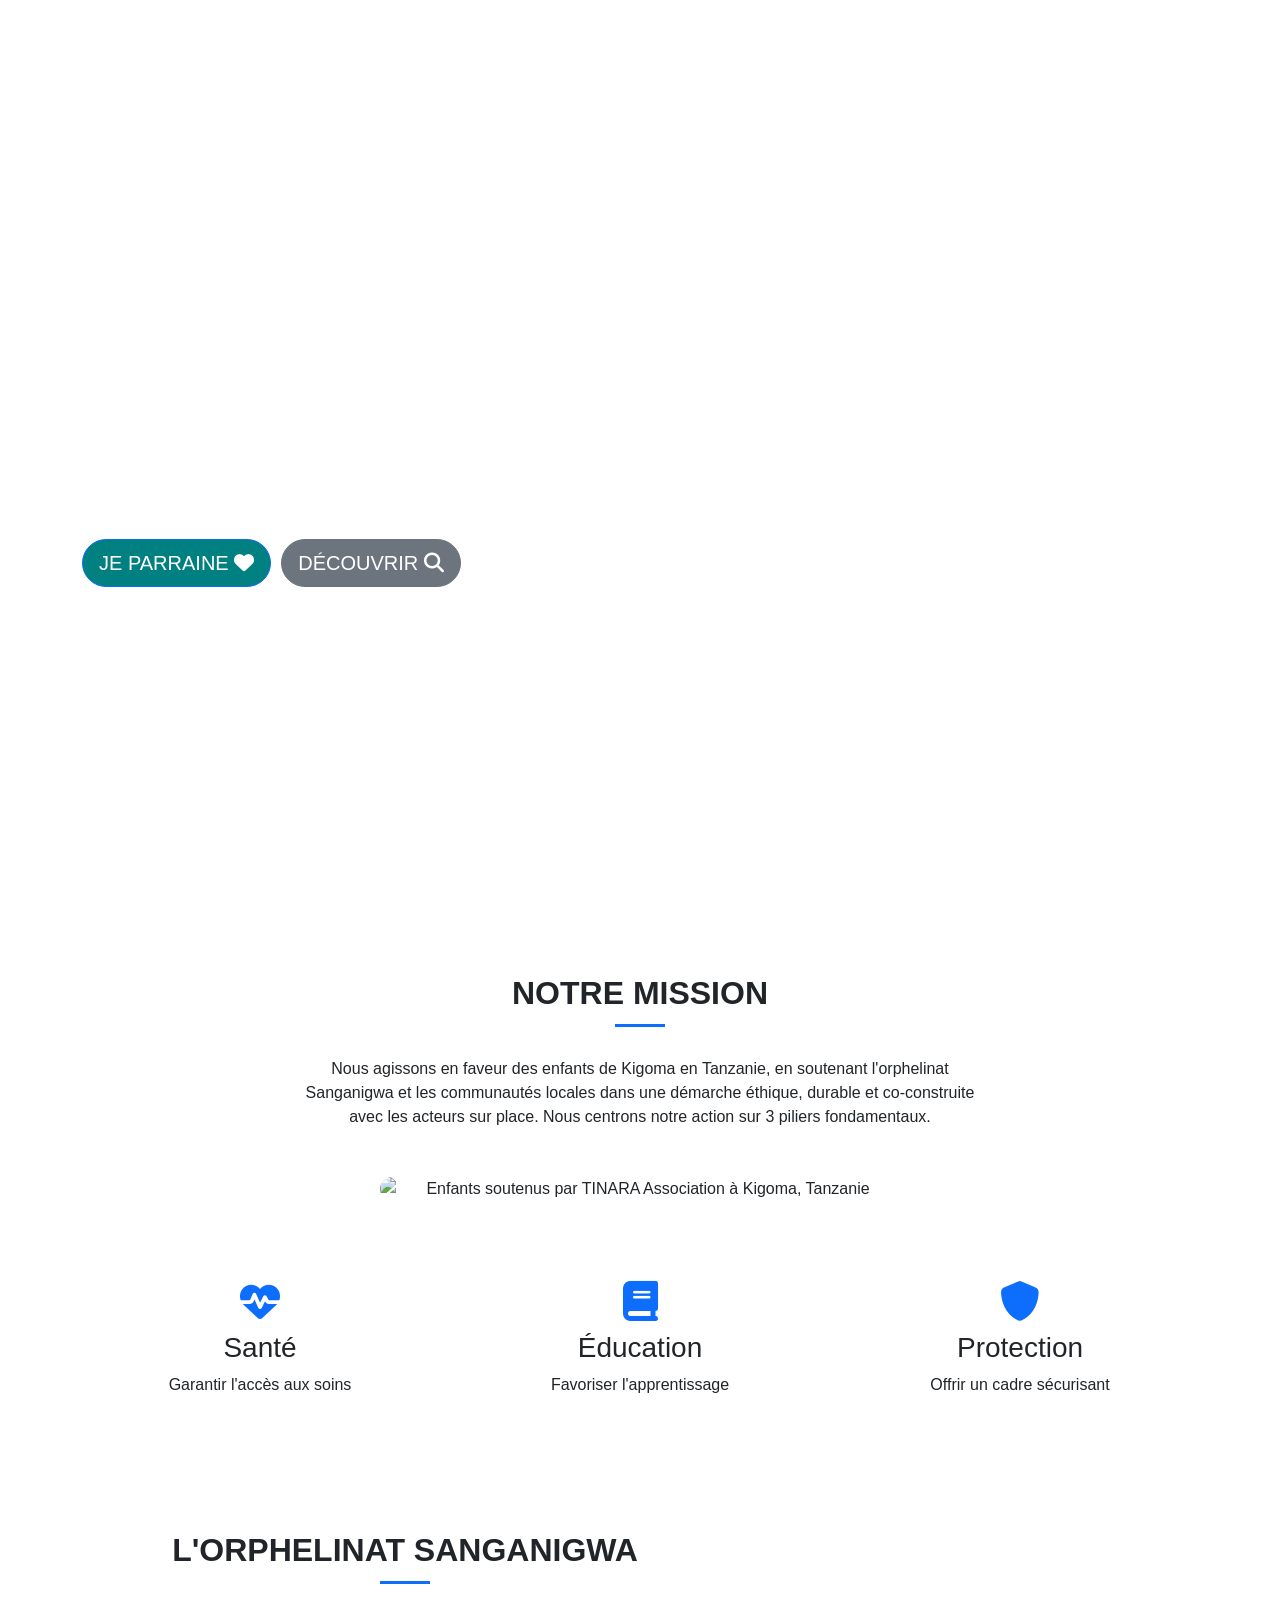
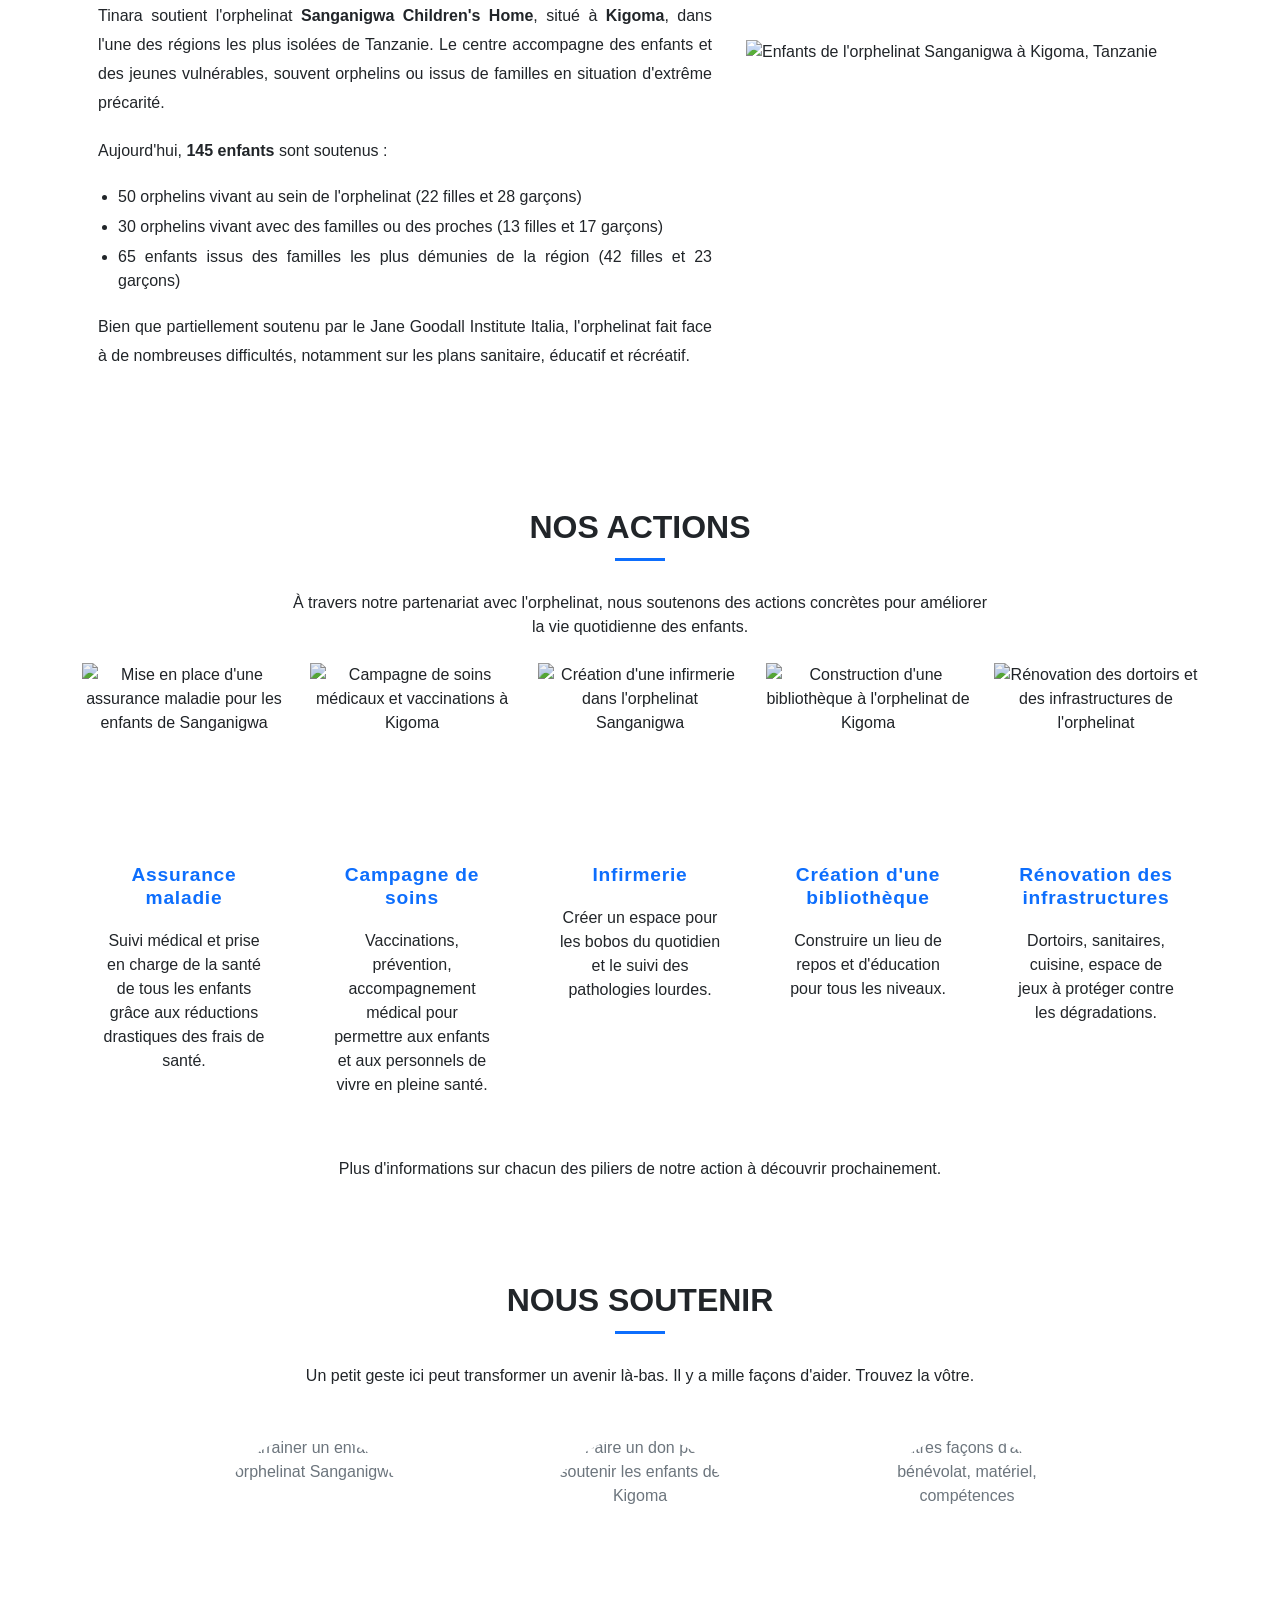
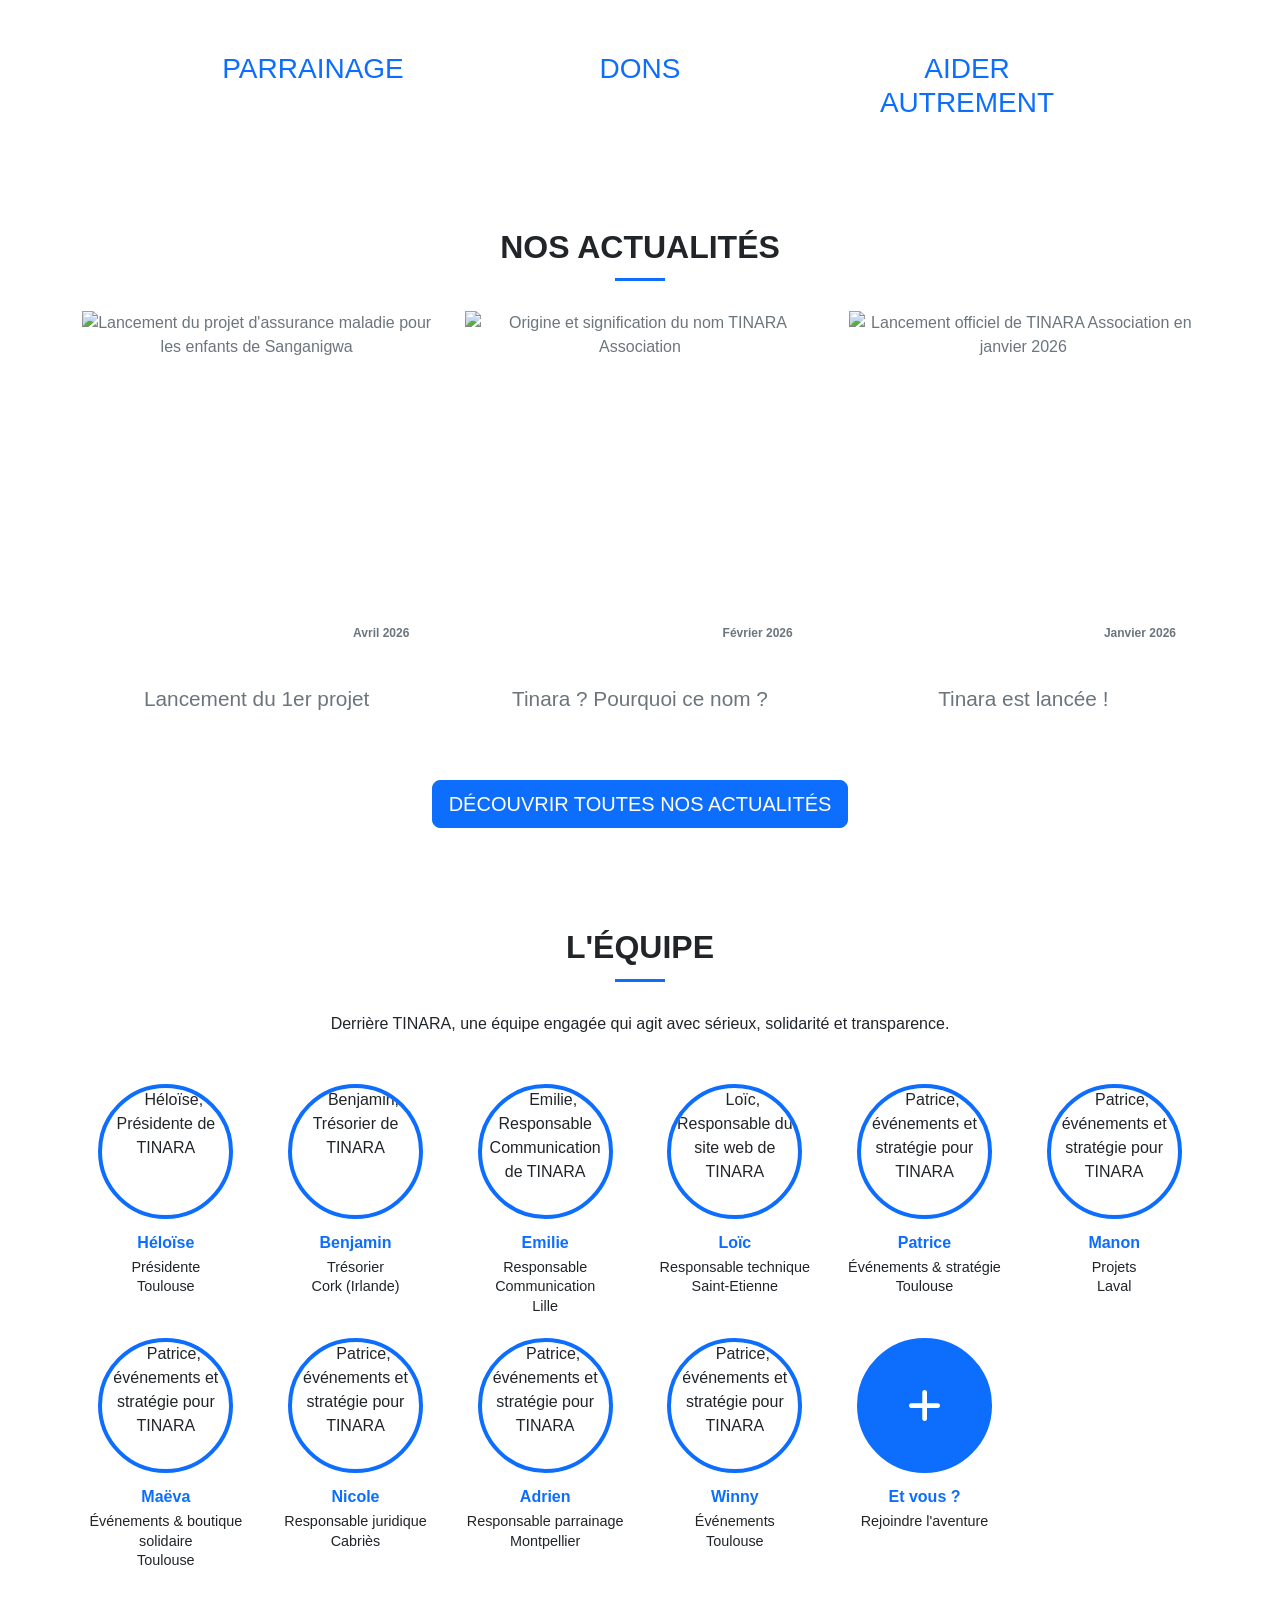
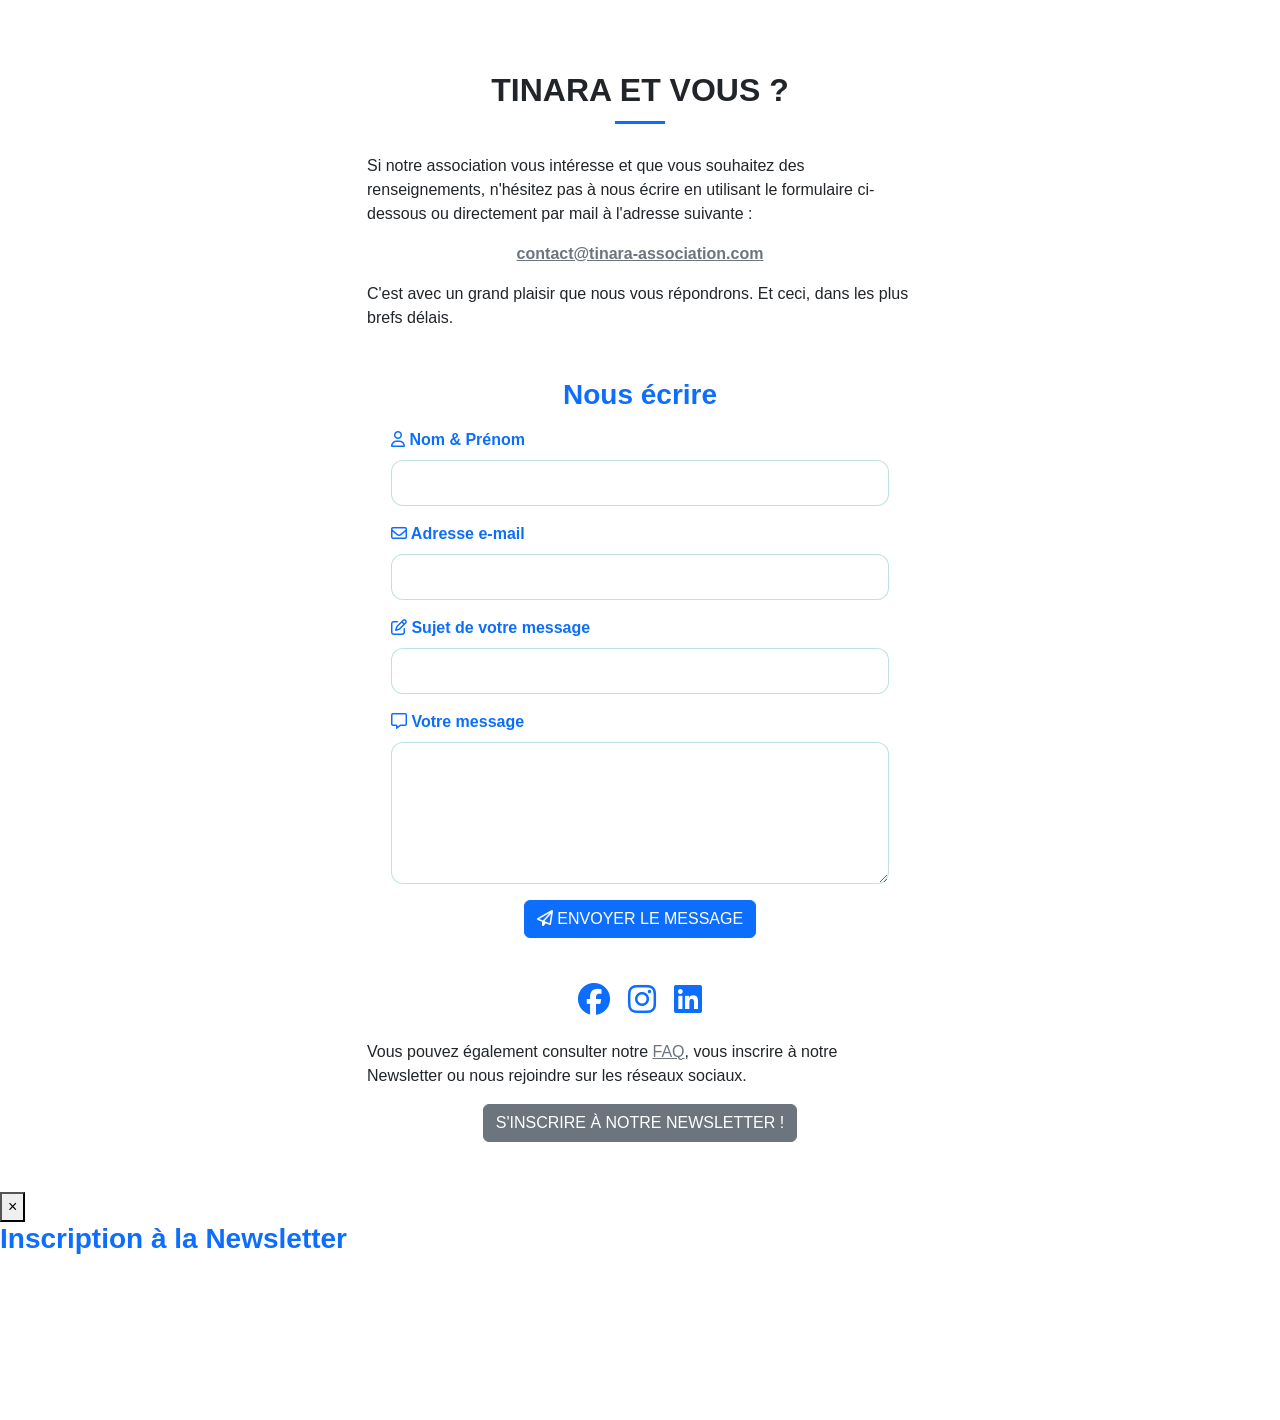
==== index.html @ 8ad84acf "ajout team" ====
<!DOCTYPE html>
<html lang="fr">

<head>
    <meta charset="UTF-8">
    <meta name="viewport" content="width=device-width, initial-scale=1">
    <title>TINARA Association – Soutien aux enfants de l'orphelinat Sanganigwa en Tanzanie</title>
    <meta name="description"
        content="TINARA Association soutient l'orphelinat Sanganigwa à Kigoma, Tanzanie : parrainage d'enfants, dons et actions solidaires pour l'éducation, la santé et la protection. Rejoignez-nous.">
    <meta name="keywords"
        content="TINARA, association, Tanzanie, orphelinat Sanganigwa, Kigoma, parrainage enfant, dons solidaires, bénévolat, aide humanitaire, éducation, santé, protection">
    <meta name="author" content="TINARA Association">
    <meta name="robots" content="index, follow">
    <meta name="theme-color" content="#008678">

    <link rel="canonical" href="https://www.tinara-association.com/">
    <meta property="og:locale" content="fr_FR">
    <meta property="og:type" content="website">
    <meta property="og:site_name" content="TINARA Association">
    <meta property="og:title" content="TINARA Association – Soutien aux enfants de l'orphelinat Sanganigwa en Tanzanie">
    <meta property="og:description"
        content="Parrainez un enfant ou faites un don pour soutenir l'orphelinat Sanganigwa à Kigoma, Tanzanie. TINARA agit pour l'éducation, la santé et la protection des enfants vulnérables.">
    <meta property="og:image" content="https://www.tinara-association.com/assets/images/background/petitefille4.png">
    <meta property="og:image:alt" content="Enfant soutenu par TINARA Association à Kigoma, Tanzanie">
    <meta name="twitter:card" content="summary_large_image">
    <meta name="twitter:title" content="TINARA Association – Soutien aux enfants de Tanzanie">
    <meta name="twitter:description"
        content="Parrainez un enfant ou faites un don pour soutenir l'orphelinat Sanganigwa à Kigoma, Tanzanie. TINARA agit pour l'éducation, la santé et la protection.">
    <meta name="twitter:image" content="https://www.tinara-association.com/assets/images/background/petitefille4.png">

    <link href="https://cdn.jsdelivr.net/npm/bootstrap@5.3.3/dist/css/bootstrap.min.css" rel="stylesheet">
    <link rel="stylesheet" href="https://cdnjs.cloudflare.com/ajax/libs/font-awesome/6.5.1/css/all.min.css">

    <link rel="stylesheet" href="/assets/css/variables.css">
    <link rel="stylesheet" href="/assets/css/animations.css">
    <link rel="stylesheet" href="/assets/css/style.css">
    <link rel="stylesheet" href="/assets/css/bubbles.css">
    <link rel="stylesheet" href="/assets/css/responsive.css">
    <link rel="stylesheet" href="/assets/css/newsletter-modal.css">
    <link rel="stylesheet" href="/assets/css/intro-animation.css">
    <link href="https://fonts.googleapis.com/css2?family=DM+Sans:wght@300;400;500;600;650&display=swap"
        rel="stylesheet">
    <link rel="icon" type="image/png" href="/assets/images/tinara.ico">

    <style>
        /*
         * Harmonisation minime : 
         * Un outline de focus pour l'accessibilité clavier.
         */

        a:focus-visible,
        button:focus-visible {
            outline: 3px solid var(--color-primary, #008678);
            outline-offset: 3px;
            border-radius: 3px;
        }
    </style>
</head>

<body id="homepage">

    <!-- NAVBAR -->
    <div id="header-placeholder"></div>

    <main>

        <!-- HERO -->
        <section class="hero d-flex align-items-center">
            <div class="container">

                <h1>
                    Association TINARA<br>
                    <span id="dynamic-text">Un engagement durable</span>
                </h1>

                <p style="word-wrap: normal;">
                    Nous soutenons un orphelinat en Tanzanie<br>
                    dans une démarche responsable et transparente
                </p>

                <div class="mt-4 hero-cta">
                    <a href="/parrainage/" class="btn btn-primary btn-lg text-uppercase btn-parraine rounded-pill"
                        aria-label="Parrainer un enfant de l'orphelinat Sanganigwa">
                        Je parraine <i class="fa fa-heart" aria-hidden="true"></i>
                    </a>
                    <a href="#mission" class="btn btn-secondary btn-lg text-uppercase btn-decouvrir rounded-pill"
                        aria-label="Découvrir la mission de TINARA">
                        Découvrir <i class="fa fa-search" aria-hidden="true"></i>
                    </a>
                </div>
            </div>
        </section><br>


        <!-- MISSION -->
        <section id="mission" class="section">
            <div class="container text-center">

                <h2 class="section-title">NOTRE MISSION</h2>

                <p class="section-intro">
                    Nous agissons en faveur des enfants de Kigoma en Tanzanie, en soutenant l'orphelinat Sanganigwa et
                    les communautés locales dans une démarche éthique, durable et co-construite avec les acteurs sur
                    place.
                    Nous centrons notre action sur 3 piliers fondamentaux.
                </p>

                <div class="img-mission mt-5">
                    <img src="/assets/images/actions/parrainage.png"
                        alt="Enfants soutenus par TINARA Association à Kigoma, Tanzanie">
                </div>

                <div class="row goals">
                    <div class="col-4 col-md-4">
                        <i class="fa-solid fa-heart-pulse icon" aria-hidden="true"></i>
                        <h3>Santé</h3>
                        <p>Garantir l'accès aux soins</p>
                    </div>
                    <div class="col-4 col-md-4 goal">
                        <i class="fa-solid fa-book icon" aria-hidden="true"></i>
                        <h3>Éducation</h3>
                        <p>Favoriser l'apprentissage</p>
                    </div>
                    <div class="col-4 col-md-4 goal">
                        <i class="fa-solid fa-shield icon" aria-hidden="true"></i>
                        <h3>Protection</h3>
                        <p>Offrir un cadre sécurisant</p>
                    </div>
                </div>

            </div>
        </section>


        <!-- ORPHELINAT -->
        <section id="orphelinat" class="section">
            <div class="container">
                <div class="row g-4 align-items-center orphanage-layout">
                    <div class="col-12 col-lg-7">
                        <div class="orphanage-content text-center">
                            <h2 class="section-title">L'ORPHELINAT SANGANIGWA</h2>

                            <div class="orphelinat-text">
                                <p>
                                    Tinara soutient l'orphelinat <strong>Sanganigwa Children's Home</strong>, situé à
                                    <strong>Kigoma</strong>, dans l'une des régions les plus isolées de Tanzanie.
                                    Le centre accompagne des enfants et des jeunes vulnérables, souvent orphelins ou
                                    issus de familles en situation d'extrême précarité.
                                </p>
                                <p>
                                    Aujourd'hui, <strong>145 enfants</strong> sont soutenus :
                                </p>
                                <ul class="custom-list">
                                    <li>50 orphelins vivant au sein de l'orphelinat (22 filles et 28 garçons)</li>
                                    <li>30 orphelins vivant avec des familles ou des proches (13 filles et 17 garçons)
                                    </li>
                                    <li>65 enfants issus des familles les plus démunies de la région (42 filles et 23
                                        garçons)</li>
                                </ul>
                                <p>
                                    Bien que partiellement soutenu par le Jane Goodall Institute Italia, l'orphelinat
                                    fait face à de nombreuses difficultés, notamment sur les plans sanitaire, éducatif
                                    et récréatif.
                                </p>
                            </div>
                        </div>
                    </div>

                    <div class="col-12 col-lg-5">
                        <div class="orphanage-media orphanage-media-photo">
                            <img src="/assets/images/aider/enfants.JPG"
                                alt="Enfants de l'orphelinat Sanganigwa à Kigoma, Tanzanie" loading="lazy">
                        </div>
                    </div>
                </div>
            </div>
        </section>


        <!-- ACTIONS -->
        <section id="actions" class="section bg-light-custom">
            <div class="container text-center">

                <h2 class="section-title">NOS ACTIONS</h2>

                <p class="section-intro">
                    À travers notre partenariat avec l'orphelinat, nous soutenons des actions concrètes pour améliorer
                    la vie quotidienne des enfants.
                </p>

                <div class="stats-section">

                    <div class="actions-grid mt-4">

                        <div class="action-card">
                            <img src="/assets/images/assurancemaladie.png"
                                alt="Mise en place d'une assurance maladie pour les enfants de Sanganigwa"
                                loading="lazy">
                            <div class="action-card-content">
                                <h3>Assurance maladie</h3>
                                <p>Suivi médical et prise en charge de la santé de tous les enfants grâce aux réductions
                                    drastiques des frais de santé.</p>
                            </div>
                        </div>

                        <div class="action-card">
                            <img src="/assets/images/campagnesoins.png"
                                alt="Campagne de soins médicaux et vaccinations à Kigoma" loading="lazy">
                            <div class="action-card-content">
                                <h3>Campagne de soins</h3>
                                <p>Vaccinations, prévention, accompagnement médical pour permettre aux enfants et aux
                                    personnels de vivre en pleine santé.</p>
                            </div>
                        </div>

                        <div class="action-card">
                            <img src="/assets/images/infirmerie.png"
                                alt="Création d'une infirmerie dans l'orphelinat Sanganigwa" loading="lazy">
                            <div class="action-card-content">
                                <h3>Infirmerie</h3>
                                <p>Créer un espace pour les bobos du quotidien et le suivi des pathologies lourdes.</p>
                            </div>
                        </div>

                        <div class="action-card">
                            <img src="/assets/images/bibliotheque.png"
                                alt="Construction d'une bibliothèque à l'orphelinat de Kigoma" loading="lazy">
                            <div class="action-card-content">
                                <h3>Création d'une bibliothèque</h3>
                                <p>Construire un lieu de repos et d'éducation pour tous les niveaux.</p>
                            </div>
                        </div>

                        <div class="action-card">
                            <img src="/assets/images/infrastructure.png"
                                alt="Rénovation des dortoirs et des infrastructures de l'orphelinat" loading="lazy">
                            <div class="action-card-content">
                                <h3>Rénovation des infrastructures</h3>
                                <p>Dortoirs, sanitaires, cuisine, espace de jeux à protéger contre les dégradations.</p>
                            </div>
                        </div>

                    </div>

                    <p class="section-intro text-center mt-4">
                        Plus d'informations sur chacun des piliers de notre action à découvrir prochainement.
                    </p>

                </div>

            </div>
        </section>

        <!-- NOUS SOUTENIR -->
        <section id="soutenir" class="section">
            <div class="container text-center">

                <h2 class="section-title">NOUS SOUTENIR</h2>

                <p class="section-intro">
                    Un petit geste ici peut transformer un avenir là-bas. Il y a mille façons d'aider. Trouvez
                    la vôtre.
                </p>

                <div class="container pt-5">
                    <div class="row justify-content-center gap-5">
                        <div class="col-md-3">
                            <a href="/parrainage/" class="text-decoration-none"
                                aria-label="En savoir plus sur le parrainage d'enfants">
                                <img src="/assets/images/actions/parrainage.png"
                                    alt="Parrainer un enfant de l'orphelinat Sanganigwa"
                                    class="mx-auto d-block programme-image image-swing" />
                                <h3 class="programme-title mt-3">Parrainage</h3>
                            </a>
                        </div>
                        <div class="col-md-3">
                            <a href="/dons/" class="text-decoration-none"
                                aria-label="Faire un don à TINARA Association">
                                <img src="/assets/images/actions/mission.png"
                                    alt="Faire un don pour soutenir les enfants de Kigoma"
                                    class="mx-auto d-block programme-image image-swing" />
                                <h3 class="programme-title mt-3">Dons</h3>
                            </a>
                        </div>
                        <div class="col-md-3">
                            <a href="/aider/" class="text-decoration-none"
                                aria-label="Découvrir les autres façons d'aider TINARA">
                                <img src="/assets/images/actions/tanzanie.png"
                                    alt="Autres façons d'aider : bénévolat, matériel, compétences"
                                    class="mx-auto d-block programme-image image-swing" />
                                <h3 class="programme-title mt-3">Aider autrement</h3>
                            </a>
                        </div>
                    </div>
                </div>

            </div>
        </section>

        <!-- ACTUALITÉS -->
        <section id="actu" class="section bg-light-custom">
            <div class="container text-center">
                <h2 class="section-title">NOS ACTUALITÉS</h2>

                <div class="actu-grid">
                    <a href="/articles/assurancemaladie/" class="text-decoration-none actu-card"
                        aria-label="Lire l'article : Lancement du 1er projet – Avril 2026">
                        <div class="actu-card-media">
                            <img src="/assets/images/blog/enfantsmalades.jpg"
                                alt="Lancement du projet d'assurance maladie pour les enfants de Sanganigwa"
                                class="actu-card-img actu-card-img--center" />
                            <span class="card-info">Avril 2026</span>
                        </div>
                        <div class="actu-card-body">
                            <h3 class="card-title">Lancement du 1er projet</h3>
                        </div>
                    </a>
                    <a href="/articles/why/" class="text-decoration-none actu-card"
                        aria-label="Lire l'article : Tinara ? Pourquoi ce nom ? – Février 2026">
                        <div class="actu-card-media">
                            <img src="/assets/images/blog/actu2.png"
                                alt="Origine et signification du nom TINARA Association"
                                class="actu-card-img actu-card-img--center" />
                            <span class="card-info">Février 2026</span>
                        </div>
                        <div class="actu-card-body">
                            <h3 class="card-title">Tinara ? Pourquoi ce nom ?</h3>
                        </div>
                    </a>
                    <a href="/articles/launch/" class="text-decoration-none actu-card"
                        aria-label="Lire l'article : Tinara est lancée ! – Janvier 2026">
                        <div class="actu-card-media">
                            <img src="/assets/images/blog/actu1.png"
                                alt="Lancement officiel de TINARA Association en janvier 2026"
                                class="actu-card-img actu-card-img--center" />
                            <span class="card-info">Janvier 2026</span>
                        </div>
                        <div class="actu-card-body">
                            <h3 class="card-title">Tinara est lancée !</h3>
                        </div>
                    </a>
                </div>

                <div class="mt-5">
                    <a href="/actualites/" class="btn btn-primary btn-lg text-uppercase">
                        Découvrir toutes nos actualités
                    </a>
                </div>
            </div>
        </section>

        <!-- ÉQUIPE -->


        <section id="equipe" class="section team-section">
            <div class="container text-center">

                <h2 class="section-title">L'ÉQUIPE</h2>

                <p class="section-intro">
                    Derrière TINARA, une équipe engagée qui agit avec sérieux, solidarité et transparence.
                </p>

                <div class="team-grid mt-5">

                    <div class="team-member">
                        <img src="/assets/images/equipe/Heloise.jpeg"
                            alt="Héloïse, Présidente de TINARA"
                            class="team-photo"
                            loading="lazy">

                        <h3>Héloïse</h3>
                        <p>Présidente<br>Toulouse</p>
                    </div>


                    <div class="team-member">
                        <img src="/assets/images/equipe/Benjamin.jpeg"
                            alt="Benjamin, Trésorier de TINARA"
                            class="team-photo"
                            loading="lazy">

                        <h3>Benjamin</h3>
                        <p>Trésorier<br>Cork (Irlande)</p>
                    </div>


                    <div class="team-member">
                        <img src="/assets/images/equipe/Emilie.jpeg"
                            alt="Emilie, Responsable Communication de TINARA"
                            class="team-photo"
                            loading="lazy">

                        <h3>Emilie</h3>
                        <p>Responsable Communication<br>Lille</p>
                    </div>


                    <a href="https://www.kamenidigital.com/"
                        target="_blank"
                        rel="noopener noreferrer"
                        class="team-member team-member-link text-decoration-none"
                        aria-label="Visiter le site KAMENI DIGITAL, responsable du site web TINARA">

                        <img src="/assets/images/equipe/Loic.png"
                            alt="Loïc, Responsable du site web de TINARA"
                            class="team-photo"
                            loading="lazy">

                        <h3>Loïc</h3>
                        <p>Responsable technique<br>Saint-Etienne</p>
                    </a>


                    <div class="team-member">
                        <img src="/assets/images/equipe/Patrice.jpg"
                            alt="Patrice, événements et stratégie pour TINARA"
                            class="team-photo"
                            loading="lazy">

                        <h3>Patrice</h3>
                        <p>Événements & stratégie<br>Toulouse</p>
                    </div>


                    <!-- MANON -->
                    <div class="team-member">

                        <img src="/assets/images/equipe/Patrice.jpg"
                            alt="Patrice, événements et stratégie pour TINARA"
                            class="team-photo"
                            loading="lazy">

                        <h3>Manon</h3>
                        <p>Projets<br>Laval</p>

                    </div>


                    <!-- MAËVA -->
                    <div class="team-member">

                        <img src="/assets/images/equipe/Patrice.jpg"
                            alt="Patrice, événements et stratégie pour TINARA"
                            class="team-photo"
                            loading="lazy">

                        <h3>Maëva</h3>
                        <p>Événements & boutique solidaire<br>Toulouse</p>

                    </div>


                    <!-- NICOLE -->
                    <div class="team-member">

                        <img src="/assets/images/equipe/Patrice.jpg"
                            alt="Patrice, événements et stratégie pour TINARA"
                            class="team-photo"
                            loading="lazy">

                        <h3>Nicole</h3>
                        <p>Responsable juridique<br>Cabriès</p>

                    </div>


                    <!-- ADRIEN -->
                    <div class="team-member">

                        <img src="/assets/images/equipe/Patrice.jpg"
                            alt="Patrice, événements et stratégie pour TINARA"
                            class="team-photo"
                            loading="lazy">

                        <h3>Adrien</h3>
                        <p>Responsable parrainage<br>Montpellier</p>

                    </div>


                    <!-- WINNY -->
                    <div class="team-member">

                        <img src="/assets/images/equipe/Patrice.jpg"
                            alt="Patrice, événements et stratégie pour TINARA"
                            class="team-photo"
                            loading="lazy">

                        <h3>Winny</h3>
                        <p>Événements<br>Toulouse</p>

                    </div>


                    <!-- REJOINDRE L'ÉQUIPE -->
                    <a href="/aider/"
                        class="team-member team-member-link text-decoration-none"
                        aria-label="Rejoindre l'équipe TINARA via la page Aider autrement">

                        <div class="team-photo team-photo-placeholder">
                            <i class="fa-solid fa-plus" aria-hidden="true"></i>
                        </div>

                        <h3>Et vous ?</h3>
                        <p>Rejoindre l'aventure</p>

                    </a>

                </div>

            </div>
        </section>

        <!-- CONTACT -->
        <section id="contact" class="section">
            <div class="container">
                <div class="row">
                    <div class="col-md-6 col-12 col-sm-12 col-xs-12 offset-md-3 offset-0 offset-sm-0 offset-xs-0">

                        <h2 class="section-title" style="text-align: center; width: 100%;">TINARA ET VOUS ?</h2>

                        <p>Si notre association vous intéresse et que vous souhaitez des renseignements,
                            n'hésitez pas à nous écrire en utilisant le formulaire ci-dessous ou directement par mail à l'adresse
                            suivante :</p>
                        <p class="text-center"><strong>
                                <a href="mailto:contact@tinara-association.com">contact@tinara-association.com</a>
                            </strong></p>
                        <p>C'est avec un grand plaisir que nous vous répondrons. Et ceci, dans les plus brefs délais.
                        </p>
                        <div class="contact-direct-form-card mt-4">
                            <h3 class="tinara-modal-title text-center mb-3">Nous écrire</h3>
                            <form id="contactDirectForm"
                                action="https://formsubmit.co/ajax/contact@tinara-association.com" method="POST"
                                class="contact-direct-form" novalidate>

                                <input type="hidden" name="_subject" value="Nouveau message depuis le site TINARA">
                                <input type="hidden" name="_captcha" value="false">
                                <input type="hidden" name="_template" value="table">

                                <div class="mb-3">
                                    <label for="contact-name" class="form-label">
                                        <i class="fa-regular fa-user"></i>
                                        Nom & Prénom
                                    </label>
                                    <input type="text" id="contact-name" name="Nom et prénom" class="form-control"
                                        required>
                                    <div class="invalid-feedback">
                                        Veuillez renseigner votre nom et prénom.
                                    </div>
                                </div>

                                <div class="mb-3">
                                    <label for="contact-email" class="form-label">
                                        <i class="fa-regular fa-envelope"></i>
                                        Adresse e-mail
                                    </label>
                                    <input type="email" id="contact-email" name="Email" class="form-control" required>
                                    <div class="invalid-feedback">
                                        Veuillez renseigner une adresse e-mail valide.
                                    </div>
                                </div>

                                <div class="mb-3">
                                    <label for="contact-subject" class="form-label">
                                        <i class="fa-regular fa-pen-to-square"></i>
                                        Sujet de votre message
                                    </label>
                                    <input type="text" id="contact-subject" name="Sujet" class="form-control" required>
                                    <div class="invalid-feedback">
                                        Veuillez indiquer l'objet de votre message.
                                    </div>
                                </div>

                                <div class="mb-3">
                                    <label for="contact-message" class="form-label">
                                        <i class="fa-regular fa-message"></i>
                                        Votre message
                                    </label>
                                    <textarea id="contact-message" name="Message" class="form-control" rows="5"
                                        required></textarea>
                                    <div class="invalid-feedback">
                                        Veuillez écrire votre message.
                                    </div>
                                </div>

                                <div class="text-center">
                                    <button type="submit" class="btn btn-primary text-uppercase" id="contactSubmitBtn">
                                        <i class="fa-regular fa-paper-plane"></i>
                                        Envoyer le message
                                    </button>
                                </div>
                                <p id="contactFormStatus" class="contact-form-status" aria-live="polite"></p>
                            </form>
                        </div>
                        
                        <div class="social">
                            <a href="https://www.facebook.com/profile.php?id=61582254411974"
                                class="text-primary fs-2 me-2" aria-label="Suivre TINARA sur Facebook" target="_blank"
                                rel="noopener noreferrer">
                                <i class="fa-brands fa-facebook" aria-hidden="true"></i>
                            </a>
                            <a href="https://www.instagram.com/tinara.asso/" class="text-primary fs-2 me-2"
                                aria-label="Suivre TINARA sur Instagram" target="_blank" rel="noopener noreferrer">
                                <i class="fa-brands fa-instagram" aria-hidden="true"></i>
                            </a>
                            <a href="https://www.linkedin.com/company/tinara-association" class="text-primary fs-2"
                                aria-label="Suivre TINARA sur LinkedIn" target="_blank" rel="noopener noreferrer">
                                <i class="fa-brands fa-linkedin" aria-hidden="true"></i>
                            </a>
                        </div>

                        <p>Vous pouvez également consulter notre <a href="/faq/">FAQ</a>, vous inscrire à
                            notre Newsletter ou nous rejoindre sur les réseaux sociaux.</p>
                        <div align="center">
                            <button type="button" id="open-newsletter-modal" class="btn btn-secondary text-uppercase">
                                S'inscrire à notre Newsletter !
                            </button>
                        </div>
                    </div>
                </div>
            </div>
        </section>
    </main>

    <!-- MODAL : Inscription newsletter (une seule occurrence, doublon supprimé) -->
    <div id="newsletter-modal" class="newsletter-modal" aria-hidden="true">
        <div class="newsletter-modal__overlay" data-close-newsletter></div>
        <div class="newsletter-modal__dialog" role="dialog" aria-modal="true" aria-labelledby="newsletter-modal-title">
            <button type="button" class="newsletter-modal__close" data-close-newsletter
                aria-label="Fermer la fenêtre">&times;</button>
            <h3 id="newsletter-modal-title" class="newsletter-modal__title tinara-modal-title">
                Inscription à la Newsletter
            </h3>
            <div class="newsletter-modal__content">
                <iframe
                    src="https://23297f2b.sibforms.com/serve/[base64]"
                    title="Formulaire d'inscription à la newsletter TINARA Association" loading="lazy" frameborder="0"
                    scrolling="auto" allowfullscreen>
                </iframe>
            </div>
        </div>
    </div>

    <!-- FOOTER -->
    <div id="footer-placeholder"></div>

    <a href="#homepage" class="back-to-top" aria-label="Revenir en haut de la page">
        <i class="fa-solid fa-arrow-up" aria-hidden="true"></i>
    </a>

    <script src="https://cdn.jsdelivr.net/npm/bootstrap@5.3.3/dist/js/bootstrap.bundle.min.js"></script>
    <script src="/assets/js/script.js"></script>
    <script src="/assets/js/premium.js"></script>

</body>

</html>
---- assets/css/style.css ----
.text-primary { color: var(--bs-primary)!important }
.text-secondary { color: var(--bs-secondary)!important }
.bg-primary { background-color: var(--bs-primary)!important; }
.bg-secondary { background-color: var(--bs-secondary)!important; }

body {
    font-family: 'Nunito', sans-serif;
    background: var(--app-bg-light);
    color: var(--bs-body-color);
}

a {
    color: var(--bs-secondary);
}

/* navbar */

/*.navbar-custom {
    background: transparent;
    transition: background 0.3s ease, box-shadow 0.3s ease;
    padding: 15px 40px;
    position: absolute;
    top: 0;
    left: 0;
    width: 100%;
}*/

.navbar-nav {
    /*display: flex;*/
   /* flex-direction: column !important;*/
    gap: 12px;
}

.navbar-nav .navbar-nav-inner {
    display: flex;
    justify-content: center;
}

.navbar-nav .navbar-nav-inner.btn {
    gap: 8px;
}

/* Couleur par défaut des menus (Visible sur fond blanc) */
.nav-link {
    color: #333 !important; 
    font-family: 'Inter', sans-serif;
    font-weight: 600;
    font-size: 0.85rem;
    letter-spacing: 0.5px;
    padding: 0.5rem 1rem !important;
    position: relative;
    transition: all 0.3s ease;
    border-radius: 4px;
}

.nav-link:hover, 
.navbar-scrolled .nav-link:hover {
    color: var(--bs-secondary);
}

.navbar-scrolled, .navbar-mobile {
    position: sticky;
    background: var(--bs-body-bg);
    box-shadow: var(--shadow-nav);
}

.navbar-scrolled .nav-link {
    color: var(--bs-body-color);
}

/* hero*/
#homepage .hero {
    height: 100vh;
    background:
        var(--gradient-hero-home),
        url("../images/background/petitefille4.png") center 5%  / cover no-repeat;
    background-attachment: scroll, fixed;
    color: var(--bs-body-bg);
    position: relative;
    z-index: 1;
}

#homepage .hero + .section {
    position: relative;
    z-index: 2;
    margin-top: -60px;
    border-radius: var(--radius-section-top);
    background: var(--app-bg-light);
}

.hero h1 {
    font-size: 3.2rem;
    font-weight: 600;
}

.hero p {
    font-size: 24px;
}

.hero-cta {
    display: flex;
    flex-wrap: wrap;
    gap: 10px;
}

.mentions-hero .hero-cta {
    display: none;
}

.index-hero-cta .btn-help {
    display: none;
}


/* hero pages internes */
.mentions-hero {
    background:
        var(--gradient-hero-inner),
        url("../images/background/header.jpg") center / cover no-repeat;
    padding: 160px 0 16px;
    text-align: center;
    height: 400px;
    display: flex;
}

.mentions-hero .section-title {
    font-size: 2.4rem;
    font-weight: 700;
    color: var(--color-white);
    margin-bottom: 16px;
}

.mentions-hero .section-title::after {
    background: var(--bs-secondary);
}

.mentions-hero .section-intro {
    font-size: 1.05rem;
    color: var(--color-white-92);
    max-width: 600px;
    margin: 0 auto;
}



/* sections */

.section {
    padding: 50px 0;
}

.section-title {
    font-weight: 700;

    position: relative;
    display: inline-block;
    margin-bottom: 30px;
}

.section-title::after {
    content: "";
    display: block;
    width: 50px;
    height: 3px;
    background: var(--bs-primary);
    margin: 12px auto 0;
}

.section-intro {
    max-width: 700px;
    margin: auto;
}

.img-mission {
    width: 100%;
    height: auto;
    overflow: visible;
}

.img-mission img {
    width: 55%;
    max-width: 520px;
    height: auto;
    object-fit: cover;
    display: block;
    margin: 0 auto;
    border-radius: var(--img-border-radius);
}

.goals {
    margin-top: 5rem;
}

.goal {
    position: relative;
}

.goal::before {
    content: "";
    position: absolute;
    left: 0;
    top: 18%;
    bottom: 18%;
    width: 1px;
    background: var(--color-overlay-soft);
}

/* cards */

.actions-grid {
  display: grid;
  grid-template-columns: repeat(5, minmax(0, 1fr));
  gap: 24px;
}

/* Écran moyen : 3 colonnes */
@media (max-width: 1200px) {
  .actions-grid {
    grid-template-columns: repeat(3, 1fr);
  }
}

/* Tablette ET mobile : 1 colonne (5 lignes) */
@media (max-width: 768px) {
  .actions-grid {
    grid-template-columns: 1fr;
  }
}


.action-card {
    padding: 30px;
    border-radius: var(--radius-lg);
    transition: .3s;
    padding: 0; /* 🔥 important */
    overflow: hidden; /* pour arrondis propres */
    background: var(--color-card-bg);
    border: 1px solid var(--color-card-border);
    text-align: center;

}

.action-card:hover {
    transform: translateY(-5px);
}

.action-photo {
  width: 100%;
  height: 180px;
  object-fit: cover;
  display: block;
  border-radius: 12px;
  margin-bottom: 15px;
}


.action-card-content {
    padding: 20px;
}

.action-card img {
    width: 100%;
    height: 180px;
    object-fit: cover;
    display: block;
    filter: brightness(0.95);
    transition: transform 0.4s ease;
}

.action-card:hover img {
    transform: scale(1.05);
}

#actions .action-card h3 {
    margin-bottom: 20px;
    color: var(--bs-primary);
    font-size: 1.2rem;
    font-weight: 800;
    letter-spacing: 0.04em;
}


/* icons */

.icon {
    font-size: 40px;
    color: var(--bs-primary);
    margin-bottom: 10px;
}

/* background section */

.bg-light-custom {
    background: var(--app-bg-light);
}

/* cartes communes pages internes */

.aider-intro-card,
.aider-link-card,
.aider-card,
.faq-intro-card,
.faq-category-card,
.dons-card,
.dons-option,
.parrainage-card,
.parrainage-step {
    background: var(--app-bg-light);
    border-radius: var(--img-border-radius);
    box-shadow: var(--shadow-card);
}

.aider-card,
.faq-category-card,
.dons-card,
.parrainage-card {
    padding: 28px;
}

.aider-intro-card,
.faq-intro-card {
    padding: 22px 24px;
    margin-bottom: 32px;
}

.dons-option {
    padding: 22px;
}

.parrainage-step {
    padding: 20px;
}

/* compteur */

.stat-item {
    padding: 20px;
}

.stat-number {
    font-size: 48px;
    font-weight: 700;
    color: var(--bs-primary);
}

.stat-label {
    margin-top: 10px;
    font-size: 16px;
    color: var(--bs-body-color);
}

/* programme */
.programme-image {
    width: 200px;
    height: 200px;
    object-fit: cover;
    border-radius: 50%;
}

.image-swing {
    transform-origin: top center;
    transition: transform 0.3s ease;
}

.image-swing:hover {
    animation: swing 0.6s ease-in-out 2;
}

.programme-title {
    text-transform: uppercase;
    color: var(--bs-primary);
    font-weight: 400;
}


/* orphanage section */


.orphanage-layout {
    padding: 12px 6px;
}

.orphanage-media {
    border-radius: var(--radius-2xl);
    overflow: hidden;
    min-height: 240px;
}

.orphanage-media img {
    width: 100%;
    height: 100%;
    object-fit: cover;
    display: block;
}

.orphanage-content {
    padding: 6px 10px;
}

.orphanage-content .section-title {
    margin-bottom: 18px;
}

.orphanage-content .blockquote {
    margin-bottom: 12px;
}

.orphanage-content .blockquote h3 {
    font-size: 1.55rem;
    color: var(--bs-primary);
    font-weight: 700;
}

.orphanage-quote-translation {
    font-size: 1.05rem;
    font-style: italic;
    color: var(--color-text-soft);
    margin-bottom: 18px;
}

.orphanage-content p {
    margin-bottom: 10px;
}
.orphelinat-text {
  text-align: justify;
  max-width: 680px;
  margin: 0 auto;
}

.orphelinat-text p {
  line-height: 1.8;
  margin-bottom: 1.2rem;
  text-align: justify;
}

.orphelinat-text ul {
  padding-left: 20px;
  margin: 10px 0 20px;
}

.orphelinat-text li {
  margin-bottom: 6px;
}
/* actualites */
.actu-grid {
    display: grid;
    grid-template-columns: repeat(auto-fit, minmax(260px, 1fr));
    gap: 34px;
}

.actu-card {
    background: var(--color-card-bg);
    border-radius: var(--radius-2xl);
    overflow: hidden;
    box-shadow: var(--shadow-news);
    transition: transform 0.3s ease, box-shadow 0.3s ease;
    display: flex;
    flex-direction: column;
    gap: 5px;
}

.actu-card:hover {
    transform: translateY(-5px);
    box-shadow: var(--shadow-news-hover);
}

.actu-card-media {
    aspect-ratio: 1;
    overflow: hidden;
    position: relative;
}

.actu-card-img {
    width: 100%;
    height: 100%;
    object-fit: cover;
    object-position: center;
    display: block;
}

.actu-card-img--center {
    object-position: center;
}

.actu-card-body {
    display: flex;
    flex-direction: column;
    background-color: var(--app-bg-light);
    flex: 1;
    padding: 20px;
    text-align: justify;
    gap: 5px;
}

.card-info {
    font-size: 12px;
    font-weight: bold;
    color: var(--tag-color);
    background: var(--tag-bg);
    padding: 6px 10px;
    border-radius: 8px;
    position: absolute;
    right: 12px;
    bottom: 12px;
    align-self: flex-end;
    margin-left: auto;
    z-index: 10;
    width: fit-content; 
    
}

.actu-card .card-title {
    color: var(--bs-secondary);
    font-size: 1.3em;
    font-weight: 300;
    white-space: normal;
    overflow: visible;
    text-overflow: unset;
    text-align: center;
    line-height: 1.3;
}

/* contact */
.contact-info-banner {
    background: var(--color-info-bg);
    border: 1px solid var(--color-info-border);
    border-left: 5px solid var(--bs-primary);
    color: var(--color-info-text);
    border-radius: var(--radius-md);
    padding: 12px 14px;
    margin: 0 0 16px;
    font-size: 0.96rem;
    line-height: 1.45;
}

.tinara-modal-title {
    color: var(--bs-primary);
    font-weight: 700;
}

.social {
    display: flex;
    justify-content: center;
    gap: 10px;
    margin-bottom: 1rem;
}

.article-return-zone {
    margin-top: 28px;
    padding: 18px;
    border-radius: var(--radius-xl);
    background: var(--color-surface-alt);
    border: var(--border-primary-soft);
}

.article-return-zone .btn {
    min-width: 220px;
}

article p {
    text-align: justify;
    line-height: 1.8;
}

.article-intro {
    text-align: justify;
    line-height: 1.8;
    font-size: 1.05rem;
    font-weight: 500;
    color: var(--bs-body-color);
}


article p,
.about-card p,
.about-text-block p,
.about-ambition p {
    text-align: justify;
    hyphens: auto;
    -webkit-hyphens: auto;
    line-height: 1.8;
}

.back-to-top {
    position: fixed;
    right: 24px;
    bottom: 70px;
    width: 52px;
    height: 52px;
    display: inline-flex;
    align-items: center;
    justify-content: center;
    border-radius: var(--radius-pill);
    background: var(--bs-primary);
    color: var(--color-white);
    text-decoration: none;
    box-shadow: var(--shadow-fab);
    transition: transform 0.2s ease, background-color 0.2s ease, box-shadow 0.2s ease;
    z-index: 1000;
    opacity: 0;
    visibility: hidden;
    pointer-events: none;
    transform: translateY(10px);
}

.back-to-top.is-visible {
    opacity: 1;
    visibility: visible;
    pointer-events: auto;
    transform: translateY(0);
}

.back-to-top:hover {
    /*background: var(--bs-btn-hover-bg);*/
    color: var(--color-white);
    transform: translateY(-2px);
    box-shadow: var(--shadow-fab-hover);
}

.back-to-top:focus-visible {
    outline: 3px solid var(--color-primary-focus);
    outline-offset: 3px;
}

@media (max-width: 992px) {
    .aider-card,
    .faq-category-card,
    .dons-card,
    .parrainage-card {
        padding: 22px;
    }
}

/* footer */
.footer {
    background: var(--bs-primary);
    color: var(--color-white-85);
    padding: 48px 60px;
}

.footer-inner {
    max-width: 1200px;
    margin: 0 auto;
    display: flex;
    align-items: center;
    justify-content: space-between;
    gap: 40px;
}

.footer-brand {
    display: flex;
    flex-direction: column;
    gap: 10px;
}

.footer-brand img {
    padding: 8px;
    background-color: var(--color-white-40);
    border-radius: var(--radius-round);
}

.footer-tagline {
    margin: 0;
    font-size: 14px;
    opacity: 0.75;
    font-style: italic;
}

.footer-right {
    display: flex;
    flex-direction: column;
    align-items: flex-end;
    gap: 14px;
}

.footer-links {
    display: flex;
    gap: 24px;
    flex-wrap: wrap;
    justify-content: flex-end;
}

.footer-links a {
    color: var(--color-white-85);
    text-decoration: none;
    font-size: 14px;
    font-weight: 600;
    text-transform: uppercase;
    letter-spacing: 0.04em;
    transition: color 0.2s;
}

.footer-links a:hover {
    color: var(--color-white);
}

.footer-copy {
    margin: 0;
    font-size: 13px;
    opacity: 0.6;
    text-align: right;
}

.lien-pdf {
  color: #DF875C;
  text-decoration: underline;
  font-weight: 500;
}

/* bloc coût 🔥 */
.budget-highlight {
  background: var(--color-surface-alt);
  border-radius: 16px;
  padding: 20px;
  margin: 25px 0;
  border: 1px solid rgba(74,64,58,0.08);
}

.budget-main {
  font-size: 1.1rem;
  margin-bottom: 10px;
}

/* CTA */
.cta-container {
  margin: 30px 0;
}

.remerciement {
  font-style: italic;
  margin-top: 10px;
}

.budget-highlight {
  border: 3px solid #008678;
}


/* --- Menu Totalement Transparent au chargement --- */
.navbar-custom {
    background-color: transparent !important;
    background: none !important; /* Supprime tout dégradé ou image de fond */
    backdrop-filter: none !important; /* Supprime l'effet de flou gris */
    box-shadow: none !important; /* Supprime l'ombre qui peut assombrir */
    transition: all 0.3s ease-in-out;
    padding: 20px 0;
    position: fixed;
    top: 0;
    left: 0;
    width: 100%;
    z-index: 9999;
}

/* --- Style quand on scrolle (devient blanc propre) --- */
.navbar-custom.scrolled {   
    background-color: var(--bs-body-bg) !important;
    box-shadow: 0 2px 15px rgba(0,0,0,0.1) !important;
    padding: 10px 0;
}

/* --- Liens : Blancs sur l'image, sombres au scroll --- */
.navbar-custom .nav-link {
    color: #ffffff !important;
    text-shadow: 1px 1px 2px rgba(0,0,0,0.3); /* Optionnel : aide à lire si l'image est claire */
}

.navbar-custom.scrolled .nav-link {
    color: #333333 !important;
    text-shadow: none;
}


/* Groupement des boutons CTA */
.nav-cta-group .btn {
    font-weight: 700;
    text-transform: uppercase;
    font-size: 11px;
    padding: 8px 16px;
    border-radius: 50px;
    white-space: nowrap;
    display: flex;
    align-items: center;
    justify-content: center;
    transition: all 0.3s ease-in-out;
}

/* Style spécifique pour AIDER AUTREMENT (Bouton Noir/Brun) */
.nav-cta-group a.btn-outline-dark {
    background-color: #352d28 !important;
    color: #ffffff !important;
    border: none !important;
}

/* Effet Hover Noir */
.nav-cta-group a.btn-outline-dark:hover {
    background-color: #000000 !important;
    color: #ffffff !important;
    transform: translateY(-2px);
}

/* Effet translateY */
.nav-cta-group a.btn-primary:hover {
    transform: translateY(-2px);
}

.nav-cta-group a.btn-secondary:hover {
    transform: translateY(-2px);
}

/* --- Effets sur les liens du menu --- */
.navbar-nav .nav-link {
    position: relative;
    transition: all 0.3s ease;
    border-radius: 4px;
    font-size: 11px;
}

/* Background vert au survol */
.navbar-nav .nav-link:hover {
    background-color: var(--bs-primary) !important;
    color: #fff !important;
}

/* État Actif : Soulignement vert */
/* Note : La classe 'active' est ajoutée par JS ou manuellement sur le lien de la page courante */
.navbar-nav .nav-link.active::after {
    content: "";
    position: absolute;
    bottom: 5px;
    left: 15%;
    width: 70%;
    height: 3px;
    background-color: var(--bs-primary);
    border-radius: 2px;
}

/* Éviter le soulignement sur les boutons CTA */
.nav-cta-group .btn.active::after {
    display: none;
}

/* --- Animations d'apparition au scroll --- */
.reveal {
    opacity: 0;
    transform: translateY(30px);
    transition: all 0.8s ease-out;
    transition: opacity 0.8s ease-out, transform 0.8s ease-out;
}

.reveal.visible {
    opacity: 1;
    transform: translateY(0);
}

/* Animation du texte de la bannière */
#dynamic-text {
    display: inline-block;
    transition: opacity 0.5s ease-in-out, transform 0.5s ease-in-out;
    opacity: 1;
    transform: translateY(0);
}

#dynamic-text.fade-out {
    opacity: 0;
    transform: translateY(10px); /* Petit effet de descente en disparaissant */
}

/* Force l'apparition immédiate sur mobile si l'effet pose problème */
@media (max-width: 768px) {
    .reveal {
        opacity: 1 !important;
        transform: translateY(0) !important;
    }
}


/* --- STYLE COMMUN Sticky CTA --- */
.btn-parraine { background-color: #008080 !important; }
.btn-don { background-color: #e68a5c !important; }

/* --- VERSION PC (Côté droit) --- */
.sticky-pc-actions {
    position: fixed;
    right: 0;
    top: 50%;
    transform: translateY(-50%);
    z-index: 1050;
    display: flex;
    flex-direction: column;
    gap: 10px;
}

.sticky-btn {
    display: flex;
    align-items: center;
    justify-content: flex-end;
    padding: 12px 15px;
    color: white !important;
    text-decoration: none !important;
    font-weight: bold;
    border-radius: 30px 0 0 30px;
    transition: all 0.3s ease;
    width: 50px; /* Ne montre que l'icône */
    overflow: hidden;
    white-space: nowrap;
    box-shadow: -2px 5px 15px rgba(0,0,0,0.1);
}

.sticky-btn span {
    margin-right: 15px;
    opacity: 0;
    transition: 0.3s;
}

.sticky-btn:hover {
    width: 180px; /* Déroule le texte au survol */
}

.sticky-btn:hover span {
    opacity: 1;
}

/* --- VERSION MOBILE (Barre en bas) --- */
.sticky-mobile-bar {
    position: fixed;
    bottom: 0;
    left: 0;
    right: 0;
    height: 60px;
    display: flex;
    z-index: 2000; /* Très haut pour être au-dessus de tout */
    box-shadow: 0 -2px 15px rgba(0,0,0,0.2);
}

.mobile-sticky-btn {
    flex: 1;
    display: flex;
    align-items: center;
    justify-content: center;
    color: white !important;
    text-decoration: none !important;
    font-weight: bold;
    font-size: 13px;
    text-transform: uppercase;
}

/* Petit effet de séparation au milieu sur mobile */
.mobile-sticky-btn:first-child {
    border-right: 1px solid rgba(255,255,255,0.2);
}



/* ===== CARROUSEL ACTUALITÉS ===== */

.actu-carousel {
    display: flex;
    align-items: center;
    gap: 14px;
}

.actu-carousel-track {
    display: flex;
    gap: 24px;
    overflow-x: auto;
    scroll-behavior: smooth;
    scroll-snap-type: x mandatory;
    flex: 1 1 auto;
    padding: 4px 2px;
    -ms-overflow-style: none;
    scrollbar-width: none;
}

.actu-carousel-track::-webkit-scrollbar {
    display: none;
}

/* On neutralise définitivement l'ancien élément fantôme */
.actu-carousel-ghost {
    display: none !important;
}

/* PC : 3 cartes visibles */
.actu-carousel-item {
    flex: 0 0 calc((100% - 48px) / 3);
    min-width: 0;
    scroll-snap-align: start;
}

.actu-carousel-item .actu-card-media {
    aspect-ratio: 4 / 3;
}

.actu-carousel-item .actu-card-body {
    padding: 14px 10px;
    min-height: 60px;
}

.actu-carousel-item .card-title {
    color: var(--bs-secondary);
    font-size: clamp(0.85rem, 1.2vw, 1.05rem);
    font-weight: 300;
    white-space: normal;
    overflow: visible;
    text-overflow: unset;
    text-align: center;
    line-height: 1.2;
    margin: 0;
}

.actu-carousel-arrow {
    flex: 0 0 auto;
    width: 44px;
    height: 44px;
    border-radius: 50%;
    border: none;
    background: var(--bs-primary, #008678);
    color: #fff;
    display: flex;
    align-items: center;
    justify-content: center;
    cursor: pointer;
    box-shadow: 0 4px 10px rgba(0,0,0,0.15);
    transition: transform 0.2s ease, opacity 0.2s ease;
}

.actu-carousel-arrow:hover {
    transform: translateY(-2px);
    opacity: 0.9;
}

.actu-carousel-arrow.is-disabled,
.actu-carousel-arrow:disabled {
    opacity: 0.35;
    cursor: not-allowed;
    transform: none;
}

/* Tablette : 3 cartes visibles */
@media screen and (max-width: 810px) {
    .actu-carousel {
        gap: 8px;
    }

    .actu-carousel-track {
        gap: 12px;
    }

    .actu-carousel-item {
        flex: 0 0 calc((100% - 24px) / 3);
    }

    .actu-carousel-arrow {
        width: 34px;
        height: 34px;
    }

    .actu-carousel-item .actu-card-body {
        padding: 8px 6px;
        min-height: 50px;
    }

    .actu-carousel-item .card-title {
        font-size: 0.74rem;
        line-height: 1.15;
        word-break: break-word;
    }

    .actu-carousel-item .card-info {
        font-size: 9px;
        padding: 4px 5px;
        right: 5px;
        bottom: 5px;
    }
}

/* Mobile : 1 actualité visible à la fois */
@media screen and (max-width: 480px) {
    .actu-carousel {
        gap: 8px;
    }

    .actu-carousel-track {
        gap: 12px;
        padding: 4px 0;
    }

    .actu-carousel-item {
        flex: 0 0 100%;
        min-width: 100%;
    }

    .actu-carousel-arrow {
        width: 34px;
        height: 34px;
    }

    .actu-carousel-arrow i {
        font-size: 0.8rem;
    }

    .actu-carousel-item .actu-card-media {
        aspect-ratio: 4 / 3;
    }

    .actu-carousel-item .actu-card-body {
        padding: 12px 8px;
        min-height: 56px;
    }

    .actu-carousel-item .card-title {
        font-size: 0.9rem;
        line-height: 1.2;
        word-break: normal;
    }

    .actu-carousel-item .card-info {
        font-size: 10px;
        padding: 4px 7px;
        right: 8px;
        bottom: 8px;
        white-space: nowrap;
        max-width: calc(100% - 16px);
    }
}


/* ===== FILTRES ACTUALITÉS ===== */
.actu-filters {
    display: flex;
    flex-wrap: nowrap;
    justify-content: center;
    align-items: center;
    gap: 0;
    margin-bottom: 32px;
    border: 2px solid var(--bs-primary);
    border-radius: 50px;
    overflow-x: auto;
    overflow-y: hidden;
    width: fit-content;
    max-width: 100%;
    margin-left: auto;
    margin-right: auto;
    scrollbar-width: none;
    -ms-overflow-style: none;
}

.actu-filters::-webkit-scrollbar {
    display: none;
}

.actu-filter-btn {
    border: none;
    border-right: 1px solid var(--bs-primary);
    background: transparent;
    color: var(--bs-primary);
    font-weight: 700;
    font-size: 0.82rem;
    text-transform: uppercase;
    letter-spacing: 0.04em;
    padding: 10px 22px;
    cursor: pointer;
    transition: all 0.25s ease;
    border-radius: 0;
    white-space: nowrap;
}

.actu-filter-btn:last-child {
    border-right: none;
}

.actu-filter-btn:hover {
    background: color-mix(in srgb, var(--bs-primary) 12%, transparent);
    color: var(--bs-primary);
}

.actu-filter-btn.active {
    background: var(--bs-primary);
    color: #fff;
}

.actu-empty {
    margin-top: 32px;
    font-style: italic;
    color: var(--color-text-soft);
}

.actu-carousel-item.hidden-filter,
.actu-grid-item.hidden-filter {
    display: none;
}

/* Grille filtrée : même taille que les cartes du carrousel */
#actuGrid {
    display: grid;
    grid-template-columns: repeat(3, minmax(0, 1fr));
    gap: 34px;
    text-align: left;
}

/* Tablette : 2 colonnes */
@media (max-width: 810px) {
    #actuGrid {
        grid-template-columns: repeat(2, minmax(0, 1fr));
        gap: 16px;
    }
}

/* Mobile : 2 colonnes compactes comme le carrousel */
@media (max-width: 480px) {
    #actuGrid {
        grid-template-columns: repeat(2, minmax(0, 1fr));
        gap: 12px;
    }

    #actuGrid .actu-card-media {
        aspect-ratio: 4 / 3;
    }

    #actuGrid .actu-card-body {
        padding: 10px;
    }

    #actuGrid .card-title {
        font-size: 0.85rem;
    }

    #actuGrid .card-info {
        font-size: 10px;
        padding: 4px 6px;
        right: 6px;
        bottom: 6px;
    }
}


/* Correction du positionnement des ancres avec le header fixe */
html {
    scroll-padding-top: 115px;
}

#mission,
#orphelinat,
#contact {
    scroll-margin-top: 115px;
}

/* Ajustement mobile */
@media (max-width: 991.98px) {
    html {
        scroll-padding-top: 95px;
    }

    #mission,
    #orphelinat,
    #contact {
        scroll-margin-top: 95px;
    }
}

/* Sécurité : évite que la barre mobile cache le bas des pages */
@media (max-width: 991.98px) {
    body.has-sticky-mobile-bar {
        padding-bottom: 60px;
    }
}


/* ===== FORMULAIRE CONTACT DIRECT INDEX ===== */

.contact-direct-form-card {
    background: var(--app-bg-light);
    border-radius: var(--img-border-radius);
    box-shadow: var(--shadow-card);
    padding: 24px;
    margin-top: 28px;
}

.contact-direct-form {
    text-align: left;
}

.contact-direct-form .form-label {
    font-weight: 700;
    color: var(--bs-primary);
}

.contact-direct-form .form-control {
    border-radius: 12px;
    border: 1px solid rgba(0, 134, 120, 0.25);
    padding: 10px 12px;
}

.contact-direct-form .form-control:focus {
    border-color: var(--bs-primary);
    box-shadow: 0 0 0 0.2rem rgba(0, 134, 120, 0.15);
}


/* ===== MODAL HELLOASSO - AU-DESSUS DE LA NAVBAR ===== */

.modal-backdrop {
    z-index: 10040 !important;
}

.modal {
    z-index: 10050 !important;
}

#don-modal .modal-dialog {
    margin-top: 90px;
}

#don-modal .modal-content {
    border-radius: 18px;
    overflow: hidden;
}

/* Mobile / tablette : garde la croix visible en haut */
@media (max-width: 767.98px) {
    #don-modal .modal-dialog {
        margin: 0;
    }

    #don-modal .modal-content {
        min-height: 100vh;
        border-radius: 0;
    }

    #don-modal .modal-header {
        position: sticky;
        top: 0;
        z-index: 2;
        background: #fff;
    }

    #don-modal .modal-body iframe {
        height: calc(100vh - 70px) !important;
    }
}


/* ===== FORMULAIRE CONTACT DIRECT INDEX ===== */

.contact-direct-form-card {
    background: var(--app-bg-light);
    border-radius: var(--img-border-radius);
    box-shadow: var(--shadow-card);
    padding: 24px;
    margin-top: 28px;
}

.contact-direct-form {
    text-align: left;
}

.contact-direct-form .form-label {
    font-weight: 700;
    color: var(--bs-primary);
}

.contact-direct-form .form-control {
    border-radius: 12px;
    border: 1px solid rgba(0, 134, 120, 0.25);
    padding: 10px 12px;
}

.contact-direct-form .form-control:focus {
    border-color: var(--bs-primary);
    box-shadow: 0 0 0 0.2rem rgba(0, 134, 120, 0.15);
}

.contact-form-status {
    margin: 14px 0 0;
    text-align: center;
    font-weight: 700;
    line-height: 1.5;
}

.contact-form-status.is-success {
    color: var(--bs-primary);
}

.contact-form-status.is-error {
    color: #b02a37;
}


/* ===== ÉQUIPE - PAGE INDEX ===== */

.team-section {
    background: var(--app-bg-light);
}

.team-grid {
    display: grid;
    grid-template-columns: repeat(6, minmax(0, 1fr));
    gap: 22px;
    align-items: start;
}

.team-member {
    display: flex;
    flex-direction: column;
    align-items: center;
    color: var(--bs-body-color);
    transition: transform 0.25s ease;
}

.team-member:hover {
    transform: translateY(-4px);
}

.team-photo {
    width: 135px;
    height: 135px;
    border-radius: 50%;
    object-fit: cover;
    object-position: center;
    display: block;
    border: 4px solid var(--bs-primary);
    box-shadow: var(--shadow-card);
    background: var(--color-white);
}

.team-member h3 {
    margin: 14px 0 6px;
    color: var(--bs-primary);
    font-size: 1rem;
    font-weight: 800;
}

.team-member p {
    margin: 0;
    font-size: 0.9rem;
    line-height: 1.35;
    color: var(--bs-body-color);
}

.team-member-link {
    cursor: pointer;
}

.team-member-link:hover h3,
.team-member-link:hover p {
    color: var(--bs-secondary);
}

.team-photo-placeholder {
    display: flex;
    align-items: center;
    justify-content: center;
    background: var(--bs-primary);
    color: #fff;
}

.team-photo-placeholder i {
    font-size: 2.4rem;
}


/* ==========================================================
   ==========================================================
   TINARA
   MENU "QUI SOMMES NOUS ?"
   STYLE PRINCIPAL + DESKTOP
   ==========================================================
   ========================================================== */


/* ==========================================================
   PARENT
   ========================================================== */

.navbar-custom .tinara-about-dropdown {
    position: relative !important;
}


/* ==========================================================
   BOUTON QUI SOMMES NOUS ?
   MÊME TYPOGRAPHIE QUE LES AUTRES LIENS
   ========================================================== */

.navbar-custom .tinara-about-toggle {

    position: relative !important;

    display: flex !important;

    align-items: center !important;

    justify-content: center !important;

    gap: 7px !important;

    min-height: 34px !important;

    margin: 0 !important;

    padding: .5rem 1rem !important;

    border: none !important;

    border-radius: 4px !important;

    background: transparent !important;

    color: #ffffff !important;

    font-family: 'Inter', sans-serif !important;

    font-size: 11px !important;

    font-weight: 600 !important;

    letter-spacing: .5px !important;

    line-height: 1.5 !important;

    text-transform: uppercase !important;

    text-align: center !important;

    text-decoration: none !important;

    text-shadow:
        1px 1px 2px rgba(0, 0, 0, .30) !important;

    white-space: nowrap !important;

    cursor: pointer !important;

    box-shadow: none !important;

    transition:
        background-color .20s ease,
        color .20s ease !important;
}


/* ==========================================================
   NAVBAR APRÈS SCROLL
   ========================================================== */

.navbar-custom.scrolled
.tinara-about-toggle {

    color: #333333 !important;

    text-shadow: none !important;
}


/* ==========================================================
   FLÈCHE
   ========================================================== */

.navbar-custom .tinara-about-chevron {

    display: inline-block !important;

    flex: 0 0 auto !important;

    width: 7px !important;

    height: 7px !important;

    margin-top: -3px !important;

    border-right:
        1.5px solid currentColor !important;

    border-bottom:
        1.5px solid currentColor !important;

    transform:
        rotate(45deg) !important;

    transition:
        transform .20s ease !important;
}


/* ==========================================================
   SOUS-MENU
   ========================================================== */

.navbar-custom .tinara-about-submenu {

    margin: 0 !important;

    padding: 6px 0 !important;

    list-style: none !important;

    background: #ffffff !important;

    border: none !important;

    border-top:
        3px solid #008678 !important;

    border-radius:
        0 0 7px 7px !important;

    box-shadow:
        0 10px 28px rgba(0, 0, 0, .13) !important;
}


/* ==========================================================
   ITEMS DU SOUS-MENU
   ========================================================== */

.navbar-custom
.tinara-about-submenu > li {

    display: block !important;

    width: 100% !important;

    margin: 0 !important;

    padding: 0 !important;

    list-style: none !important;
}


/* ==========================================================
   LIENS DU SOUS-MENU
   MÊME POLICE QUE LE MENU PRINCIPAL
   ========================================================== */

.navbar-custom
.tinara-about-submenu-link {

    display: flex !important;

    align-items: center !important;

    width: 100% !important;

    min-height: 40px !important;

    margin: 0 !important;

    padding: 10px 17px !important;

    background: #ffffff !important;

    color: #333333 !important;

    font-family: 'Inter', sans-serif !important;

    font-size: 11px !important;

    font-weight: 600 !important;

    letter-spacing: .5px !important;

    line-height: 1.5 !important;

    text-transform: uppercase !important;

    text-decoration: none !important;

    text-shadow: none !important;

    white-space: nowrap !important;

    transition:
        background-color .18s ease,
        color .18s ease !important;
}


/* ==========================================================
   HOVER LIENS DU SOUS-MENU
   ========================================================== */

.navbar-custom
.tinara-about-submenu-link:hover,

.navbar-custom
.tinara-about-submenu-link:focus {

    background-color: #008678 !important;

    color: #ffffff !important;

    outline: none !important;
}


/* ==========================================================
   ==========================================================
   DESKTOP
   OUVERTURE AUTOMATIQUE AU SURVOL
   ==========================================================
   ========================================================== */

@media (min-width: 992px) {


    /* ======================================================
       IMPORTANT
       Neutralise Bootstrap Collapse uniquement sur desktop.
       ====================================================== */

    .navbar-custom
    .tinara-about-submenu.collapse {

        display: block !important;

        height: auto !important;

        position: absolute !important;

        top: calc(100% + 1px) !important;

        left: 0 !important;

        right: auto !important;

        z-index: 10050 !important;

        min-width: 220px !important;

        opacity: 0 !important;

        visibility: hidden !important;

        pointer-events: none !important;

        transform:
            translateY(6px) !important;

        transition:
            opacity .16s ease,
            visibility .16s ease,
            transform .16s ease !important;
    }


    /*
     * Bootstrap peut ajouter .show.
     * Sur desktop cela ne change rien :
     * le hover reste la référence.
     */

    .navbar-custom
    .tinara-about-submenu.collapse.show {

        display: block !important;
    }


    /* ======================================================
       OUVERTURE AUTOMATIQUE
       ====================================================== */

    .navbar-custom
    .tinara-about-dropdown:hover
    > .tinara-about-submenu,

    .navbar-custom
    .tinara-about-dropdown:focus-within
    > .tinara-about-submenu {

        opacity: 1 !important;

        visibility: visible !important;

        pointer-events: auto !important;

        transform:
            translateY(0) !important;
    }


    /* ======================================================
       PARENT VERT AU SURVOL
       ====================================================== */

    .navbar-custom
    .tinara-about-dropdown:hover
    > .tinara-about-toggle,

    .navbar-custom
    .tinara-about-dropdown:focus-within
    > .tinara-about-toggle {

        background-color:
            #008678 !important;

        color:
            #ffffff !important;

        text-shadow:
            none !important;
    }


    /* ======================================================
       ROTATION FLÈCHE
       ====================================================== */

    .navbar-custom
    .tinara-about-dropdown:hover
    .tinara-about-chevron,

    .navbar-custom
    .tinara-about-dropdown:focus-within
    .tinara-about-chevron {

        transform:
            translateY(3px)
            rotate(225deg) !important;
    }


    /* ======================================================
       PONT INVISIBLE
       EMPÊCHE LE MENU DE SE REFERMER
       quand la souris descend vers le sous-menu
       ====================================================== */

    .navbar-custom
    .tinara-about-dropdown::after {

        content: "";

        position: absolute;

        top: 100%;

        left: 0;

        right: 0;

        height: 12px;

        z-index: 10049;
    }


    /* ======================================================
       NAVBAR TRANSPARENTE
       Le dropdown reste toujours blanc
       ====================================================== */

    .navbar-custom:not(.scrolled)
    .tinara-about-submenu {

        background:
            #ffffff !important;
    }


    .navbar-custom:not(.scrolled)
    .tinara-about-submenu-link {

        color:
            #333333 !important;

        text-shadow:
            none !important;
    }


    .navbar-custom:not(.scrolled)
    .tinara-about-submenu-link:hover {

        color:
            #ffffff !important;
    }
}
---- assets/css/responsive.css ----
/* Responsive Design */
/*
1024px > : Desktop
810px > : Tablet
390px > : Mobile
*/
@media screen and (max-width: 1275px) {
  /* Hero Section */
  .hero {
    align-items: flex-start !important;
    padding-top: 15%;
    /* align-items: center !important; */
    background-position: 70% center !important;
    background-size: 70%;
  }
  .hero-cta {
    flex-direction: column;
    width: fit-content;
  }
  /* .hero .container {
    display: flex;
    flex-direction: column;
    align-items: flex-start;
    margin-top: 20%;
    height: 100%;
  } */
}

@media screen and (max-width: 1377px) {
  .navbar-custom {
    /* On enlève le background forcé ici pour laisser le JS gérer la transparence */
    background: transparent !important; 
    box-shadow: none !important;
    position: fixed !important;
  }
  
  /* On s'assure que les liens restent blancs sur mobile tant qu'on n'a pas scrollé */
  .navbar-custom .nav-link {
    color: #ffffff !important;
  }

  /* Si le menu est scrollé sur mobile, il devient blanc */
  .navbar-custom.scrolled {
    background: #ffffff !important;
  }
  .navbar-custom.scrolled .nav-link {
    color: #333333 !important;
  }
}

@media screen and (max-width: 810px) {

    #homepage .hero-content {
    margin-left: auto !important;
    margin-right: auto !important;
    text-align: center;
    padding-left: 18px;
    padding-right: 18px;
    }

  /* --- NOUS SOUTENIR : 3 blocs sur une seule ligne, en plus petit --- */
  #soutenir .row.justify-content-center {
      flex-wrap: nowrap !important;
      gap: 12px !important;
  }

  #soutenir .col-md-3 {
      flex: 1 1 0 !important;
      max-width: none !important;
      width: auto !important;
      padding-left: 6px !important;
      padding-right: 6px !important;
  }

  #soutenir .programme-image {
      width: 100% !important;
      max-width: 90px !important;
      height: 90px !important;
      margin: 0 auto !important;
  }

  #soutenir .programme-title {
      font-size: 0.7rem !important;
      margin-top: 8px !important;
      line-height: 1.2;
  }

 /* Réduction du padding dans les sections et dans le footer*/
  .section {
    padding: 32px 0;
  }

  .footer {
    padding: 36px 24px 80px;
    text-align: center;
  }

  .footer-inner {
      flex-direction: column;
      align-items: center;
      gap: 24px;
  }

  .footer-brand {
      align-items: center;
  }

  .footer-right {
      align-items: center;
      width: 100%;
  }

  .footer-links {
      justify-content: center;
      gap: 16px;
  }

  .footer-copy {
      text-align: center;
  }

  .footer-copy {
    text-align: center;
    white-space: normal;
    word-break: break-word;
    padding-right: 0;
  }

  .back-to-top {
    display: none;
  }

  /* --- Cible uniquement la bannière de l'index via l'ID #homepage --- */
  #homepage .hero {
    min-height: 100vh;
    height: auto !important; 
    padding-top: 140px !important; /* Pousse le texte sous la navbar mobile */
    padding-bottom: 20px; 
    display: flex;
    align-items: center;
    justify-content: center;
    background:
      linear-gradient(
        rgba(0, 0, 0, 0.6), 
        rgba(0, 0, 0, 0.4)
      ),
      url("../images/background/petitefille-versionmobile.png");
    background-size: cover;
    background-position: center;
    position: relative;
  }

  /* On réduit la taille pour éviter que le texte ne prenne tout l'écran */
  #homepage .hero h1 {
    font-size: 1.8rem !important; 
    text-align: center;
    line-height: 1.2;
    margin-bottom: 20px;
  }

  #homepage .hero p {
    font-size: 1rem !important;
    line-height: 1.4;
    text-align: center;
    margin-bottom: 30px;
  }

 /* --- Boutons de l'accueil alignés en ligne pour mobile ---*/
#homepage .hero-cta {
display: none;
}

#homepage .hero-cta .btn {
    flex: 1 1 0 !important;            /* Chaque bouton prend exactement 1/3 de la largeur totale */
    min-width: 0 !important;
    white-space: nowrap !important;    /* On interdit le retour à la ligne */
    overflow: hidden !important;       /* Si ça déborde quand même, on coupe proprement */
    text-overflow: ellipsis !important;
    padding: 12px 6px !important;
    font-size: 0.62rem !important;     /* Taille lisible maintenant qu'on a toute la largeur */
    letter-spacing: 0 !important;
    text-align: center !important;
    display: flex !important;
    align-items: center !important;
    justify-content: center !important;
    border-radius: 50px !important;
}

/* L'icône ne rétrécit jamais, elle est prioritaire sur le texte */
#homepage .hero-cta .btn i {
    display: inline-block !important;
    flex-shrink: 0 !important;
    margin-left: 4px !important;
    font-size: 0.7rem !important;
}

  /* .hero .container {
    display: flex;
    flex-direction: column;
    align-items: flex-start;
    justify-content: center;
    margin-top: 50px;
    height: 100%;
    margin-left: 0 !important;
    max-width: 56%;
  } */


  .action-card {
    padding: 10px;
  }

  .aider-link-icon {
    width: 100px;
    height: 100px;
  }

  .newsletter-modal__dialog {
    width: min(96vw, 980px);
    margin: 2vh auto;
    padding: 14px 14px 10px;
  }

  .newsletter-modal__content iframe {
    height: 84vh;
  }

  .actu-grid {
    grid-template-columns: 1fr;
  }

  .orphanage-layout {
    padding: 0;
  }

  .orphanage-media {
    min-height: 190px;
  }

  .orphanage-content .blockquote h3 {
    font-size: 1.3rem;
  }
  /* Centrage des images sur mobile/tablette */
  .about-photo,
  .orphanage-media,
  .img-mission img,
  .programme-image {
      display: block;
      margin-left: auto;
      margin-right: auto;
  }

  /* Centrage des colonnes contenant des images */
  .col-12.col-lg-5,
  .col-12.col-lg-7 {
      text-align: center;
  }

  /* Mais on garde le texte justifié dans les blocs texte */
  .about-text-block,
  .orphelinat-text,
  .orphanage-content {
      text-align: justify;
  }
}

@media screen and (max-width: 992px) {
    .about-photo {
        display: block;
        margin-left: auto;
        margin-right: auto;
    }

    .orphanage-media {
        margin-left: auto;
        margin-right: auto;
    }
}

/* .navbar-toggler {
  background: transparent;
  padding: 0.5rem;
  border-radius: 0.375rem;
  cursor: pointer;
  color: var(--app-bg-light);
  border: var(--bs-border-width) solid var(--app-bg-light);
}

.cust-navbar-toggler-icon {
  position: relative;
  display: inline-block;
  width: 1.5em;
  height: 1.5em;
  vertical-align: middle;
}

.cust-navbar-toggler-icon::before,
.cust-navbar-toggler-icon::after,
.cust-navbar-toggler-icon span {
  content: "";
  position: absolute;
  left: 0;
  width: 100%;
  height: 2px;
  background: currentColor;
  border-radius: 999px;
}

.cust-navbar-toggler-icon::before {
  top: 0.35em;
}

.cust-navbar-toggler-icon span {
  top: 50%;
  transform: translateY(-50%);
}

.cust-navbar-toggler-icon::after {
  bottom: 0.35em;
} */


/* Pour fluidité responsive sur mobile */

@media (max-width: 991.98px) {
    /* Suppression de l'animation de hauteur saccadée de Bootstrap */
    .collapsing {
        transition: height 0.3s ease-in-out !important;
    }

    .navbar-collapse {
        background: #fff !important;
        margin-top: 0px; /* On colle au header */
        padding: 0 20px 20px 20px;
        border-radius: 0 0 15px 15px; /* Arrondi seulement en bas */
        box-shadow: 0 10px 20px rgba(0,0,0,0.1);
        max-height: none !important;
        overflow: hidden !important; /* Force le texte à rester dans le bloc blanc */
    }

    .navbar-nav {
        text-align: center;
        margin-top: 15px;
        margin-bottom: 20px;
    }

    /* Icône X */
    .navbar-toggler[aria-expanded="true"] .fa-bars::before {
        content: "\f00d";
        font-family: "Font Awesome 5 Free";
        font-weight: 900;
    }

    .nav-cta-group .btn {
        width: 100%;
        margin-bottom: 10px;
        padding: 12px;
    }
}


/* Force le menu en ligne sur PC */
@media (min-width: 992px) {
    .navbar-collapse {
        display: flex !important;
        flex-basis: auto;
    }
    .navbar-nav {
        flex-direction: row !important;
    }
    .nav-item {
        border-bottom: none !important;
    }
}


/* Empêche l'image de la mission d'être coupée */
.img-mission img, 
.mission-after-img {
    width: 100% !important;
    height: auto !important; 
    bottom : 1000px !important;
    object-fit: contain !important;
    max-height: none !important;
    border-radius: 15px;
}

@media screen and (max-width: 991px) {
    /* Sur mobile, on garde un fond blanc pour la lisibilité du menu principal */
    .navbar-custom {
        background-color: #ffffff !important;
    }
    .navbar-custom .nav-link {
        color: #333333 !important;
    }
}


/* ===== FILTRES ACTUALITÉS - GRILLE TABLETTE / MOBILE ===== */

/* Tablette */
@media screen and (max-width: 810px) {
    .actu-filters {
        display: grid !important;
        grid-template-columns: repeat(3, minmax(0, 1fr));
        gap: 8px;
        width: 100%;
        max-width: 560px;
        border: none;
        border-radius: 0;
        overflow: visible;
        margin-left: auto;
        margin-right: auto;
        margin-bottom: 28px;
        padding: 0 12px;
    }

    .actu-filter-btn {
        width: 100%;
        min-width: 0;
        border: 2px solid var(--bs-primary);
        border-radius: 999px;
        padding: 9px 8px;
        font-size: 0.68rem;
        line-height: 1.15;
        letter-spacing: 0.02em;
        white-space: normal;
        text-align: center;

        display: flex;
        align-items: center;
        justify-content: center;
    }

    .actu-filter-btn:last-child {
        border-right: 2px solid var(--bs-primary);
    }

    .actu-filter-btn.active {
        background: var(--bs-primary);
        color: #fff;
    }
}

/* Mobile */
@media screen and (max-width: 480px) {
    .actu-filters {
        grid-template-columns: repeat(2, minmax(0, 1fr));
        max-width: 100%;
        gap: 7px;
        padding: 0 10px;
    }

    .actu-filter-btn {
        padding: 8px 6px;
        font-size: 0.62rem;
        line-height: 1.15;
        min-height: 38px;
    }

    .actu-filter-btn[data-filter="evenements"] {
        grid-column: 1 / -1;
    }
}

/* ===== INDEX - PILIERS MISSION : SANTÉ / ÉDUCATION / PROTECTION ===== */

@media screen and (max-width: 810px) {
    #mission .goals {
        display: grid !important;
        grid-template-columns: repeat(3, minmax(0, 1fr));
        gap: 0;
        width: 100%;
        margin: 2.5rem auto 0;
        margin-left: 0 !important;
        margin-right: 0 !important;
        text-align: center;
        align-items: start;
    }

    #mission .goals > [class*="col-"] {
        width: auto !important;
        max-width: none !important;
        flex: initial !important;
        min-width: 0;
        padding-left: 8px !important;
        padding-right: 8px !important;

        display: flex;
        flex-direction: column;
        align-items: center;
        justify-content: flex-start;
    }

    #mission .goals .icon {
        font-size: 2rem;
        margin-bottom: 10px;
    }

    #mission .goals h3 {
        font-size: clamp(0.95rem, 3.2vw, 1.2rem);
        line-height: 1.15;
        margin-bottom: 10px;
        text-align: center;
        white-space: normal;
        overflow-wrap: anywhere;
        word-break: normal;
    }

    #mission .goals p {
        font-size: clamp(0.78rem, 2.6vw, 0.95rem);
        line-height: 1.35;
        margin: 0;
        text-align: center;
        white-space: normal;
        overflow-wrap: anywhere;
    }

    #mission .goal::before {
        left: 0;
        top: 20px;
        bottom: 10px;
    }
}

@media screen and (max-width: 480px) {
    #mission .goals {
        margin-top: 2rem;
    }

    #mission .goals > [class*="col-"] {
        padding-left: 5px !important;
        padding-right: 5px !important;
    }

    #mission .goals .icon {
        font-size: 1.8rem;
        margin-bottom: 8px;
    }

    #mission .goals h3 {
        font-size: 0.95rem;
        line-height: 1.15;
        margin-bottom: 8px;
    }

    #mission .goals p {
        font-size: 0.78rem;
        line-height: 1.35;
    }
}


/* ===== ARTICLES - ALIGNEMENT DES LISTES À GAUCHE ===== */

.article-section .custom-list {
    text-align: left !important;
    list-style-position: outside;
    padding-left: 1.5rem;
    margin-left: 0;
    margin-right: 0;
}

.article-section .custom-list li {
    text-align: left !important;
    line-height: 1.7;
    padding-left: 0.25rem;
}

/* Sécurité tablette / mobile : évite que la colonne article centre les listes */
@media screen and (max-width: 810px) {
    article.col-12.col-lg-7 .custom-list,
    article.col-12.col-lg-7 .custom-list li {
        text-align: left !important;
    }
}


/* ===== ÉQUIPE - RESPONSIVE ===== */

/* Tablette : 3 photos par ligne */
@media screen and (max-width: 810px) {
    .team-grid {
        grid-template-columns: repeat(3, minmax(0, 1fr));
        gap: 24px 14px;
    }

    .team-photo {
        width: 105px;
        height: 105px;
        border-width: 3px;
    }

    .team-member h3 {
        font-size: 0.9rem;
        margin-top: 10px;
    }

    .team-member p {
        font-size: 0.78rem;
        line-height: 1.25;
    }
}

/* Mobile : 2 photos par ligne pour rester lisible */
@media screen and (max-width: 480px) {
    .team-grid {
        grid-template-columns: repeat(2, minmax(0, 1fr));
        gap: 26px 16px;
    }

    .team-photo {
        width: 118px;
        height: 118px;
    }

    .team-member h3 {
        font-size: 0.95rem;
    }

    .team-member p {
        font-size: 0.82rem;
    }
}


/* ==========================================================
   ==========================================================
   TINARA
   MENU QUI SOMMES NOUS
   TABLETTE + MOBILE
   ==========================================================
   ========================================================== */

@media (max-width: 991.98px) {


    /* ======================================================
       PANNEAU PRINCIPAL MOBILE
       ====================================================== */

    .navbar-custom
    .navbar-collapse {

        overflow-x:
            hidden !important;

        overflow-y:
            auto !important;

        max-height:
            calc(100vh - 90px) !important;
    }


    /* ======================================================
       PARENT
       ====================================================== */

    .navbar-custom
    .tinara-about-dropdown {

        position:
            relative !important;

        display:
            block !important;

        width:
            100% !important;

        margin:
            0 !important;

        padding:
            0 !important;
    }


    /* ======================================================
       QUI SOMMES NOUS ?
       ====================================================== */

    .navbar-custom
    .tinara-about-toggle {

        position:
            relative !important;

        display:
            flex !important;

        align-items:
            center !important;

        justify-content:
            center !important;

        width:
            100% !important;

        min-height:
            48px !important;

        margin:
            0 !important;

        padding:
            .5rem 42px !important;

        border:
            none !important;

        border-radius:
            4px !important;

        background:
            transparent !important;

        color:
            #333333 !important;

        /*
         * Même typographie que les autres
         * éléments du menu.
         */

        font-family:
            'Inter',
            sans-serif !important;

        font-size:
            11px !important;

        font-weight:
            600 !important;

        letter-spacing:
            .5px !important;

        line-height:
            1.5 !important;

        text-transform:
            uppercase !important;

        text-align:
            center !important;

        text-shadow:
            1px 1px 2px
            rgba(0,0,0,.3) !important;

        white-space:
            nowrap !important;

        cursor:
            pointer !important;

        box-shadow:
            none !important;
    }


    .navbar-custom
    .tinara-about-toggle:focus {

        outline:
            none !important;

        box-shadow:
            none !important;
    }


    /* ======================================================
       FLÈCHE
       ====================================================== */

    .navbar-custom
    .tinara-about-chevron {

        position:
            absolute !important;

        top:
            50% !important;

        right:
            18px !important;

        width:
            7px !important;

        height:
            7px !important;

        margin:
            0 !important;

        border-right:
            1.5px solid currentColor !important;

        border-bottom:
            1.5px solid currentColor !important;

        transform:
            translateY(-70%)
            rotate(45deg) !important;

        transition:
            transform .20s ease !important;
    }


    /* ======================================================
       SOUS-MENU MOBILE
       Bootstrap Collapse
       ====================================================== */

    .navbar-custom
    .tinara-about-submenu {

        position:
            static !important;

        float:
            none !important;

        width:
            100% !important;

        min-width:
            0 !important;

        margin:
            0 0 8px !important;

        padding:
            6px 0 !important;

        list-style:
            none !important;

        background:
            #f7faf9 !important;

        border:
            none !important;

        border-top:
            2px solid
            rgba(0,134,120,.22) !important;

        border-radius:
            0 !important;

        box-shadow:
            none !important;

        opacity:
            1 !important;

        visibility:
            visible !important;

        transform:
            none !important;
    }


    /* ======================================================
       FERMÉ
       ====================================================== */

    .navbar-custom
    .tinara-about-submenu.collapse:not(.show) {

        display:
            none !important;
    }


    /* ======================================================
       OUVERT
       ====================================================== */

    .navbar-custom
    .tinara-about-submenu.collapse.show {

        display:
            block !important;
    }


    /* ======================================================
       DURANT L'ANIMATION BOOTSTRAP
       ====================================================== */

    .navbar-custom
    .tinara-about-submenu.collapsing {

        position:
            static !important;

        height:
            0;

        overflow:
            hidden !important;

        transition:
            height .25s ease !important;
    }


    /* ======================================================
       PARENT QUAND SOUS-MENU OUVERT
       ====================================================== */

    .navbar-custom
    .tinara-about-toggle[aria-expanded="true"] {

        color:
            #008678 !important;

        text-shadow:
            none !important;
    }


    /* ======================================================
       FLÈCHE OUVERTE
       ====================================================== */

    .navbar-custom
    .tinara-about-toggle[aria-expanded="true"]
    .tinara-about-chevron {

        transform:
            translateY(-30%)
            rotate(225deg) !important;
    }


    /* ======================================================
       ITEMS
       ====================================================== */

    .navbar-custom
    .tinara-about-submenu > li {

        display:
            block !important;

        width:
            100% !important;

        margin:
            0 !important;

        padding:
            0 !important;

        list-style:
            none !important;
    }


    /* ======================================================
       LIENS DU SOUS-MENU
       EXACTEMENT MÊME TYPO
       ====================================================== */

    .navbar-custom
    .tinara-about-submenu-link {

        display:
            flex !important;

        align-items:
            center !important;

        justify-content:
            center !important;

        width:
            100% !important;

        min-height:
            46px !important;

        margin:
            0 !important;

        padding:
            .5rem 15px !important;

        border:
            none !important;

        border-radius:
            0 !important;

        background:
            transparent !important;

        color:
            #333333 !important;

        font-family:
            'Inter',
            sans-serif !important;

        /*
         * Plus de 9.5px ou 10px.
         * On garde exactement 11px.
         */

        font-size:
            11px !important;

        font-weight:
            600 !important;

        letter-spacing:
            .5px !important;

        line-height:
            1.5 !important;

        text-transform:
            uppercase !important;

        text-align:
            center !important;

        text-decoration:
            none !important;

        text-shadow:
            1px 1px 2px
            rgba(0,0,0,.3) !important;

        white-space:
            nowrap !important;

        transition:
            background-color .18s ease,
            color .18s ease !important;
    }


    /* ======================================================
       HOVER / TAP
       ====================================================== */

    .navbar-custom
    .tinara-about-submenu-link:hover,

    .navbar-custom
    .tinara-about-submenu-link:focus,

    .navbar-custom
    .tinara-about-submenu-link:active {

        background:
            #008678 !important;

        color:
            #ffffff !important;

        text-shadow:
            none !important;
    }
}


/* ==========================================================
   PETITS MOBILES
   ========================================================== */

@media (max-width: 480px) {

    /*
     * On NE réduit PLUS la taille du texte.
     * Tout reste à 11px comme les autres menus.
     */

    .navbar-custom
    .tinara-about-toggle {

        min-height:
            44px !important;

        padding-left:
            35px !important;

        padding-right:
            35px !important;

        font-size:
            11px !important;
    }


    .navbar-custom
    .tinara-about-submenu-link {

        min-height:
            42px !important;

        padding:
            .5rem 10px !important;

        font-size:
            11px !important;
    }


    .navbar-custom
    .tinara-about-chevron {

        right:
            12px !important;
    }
}
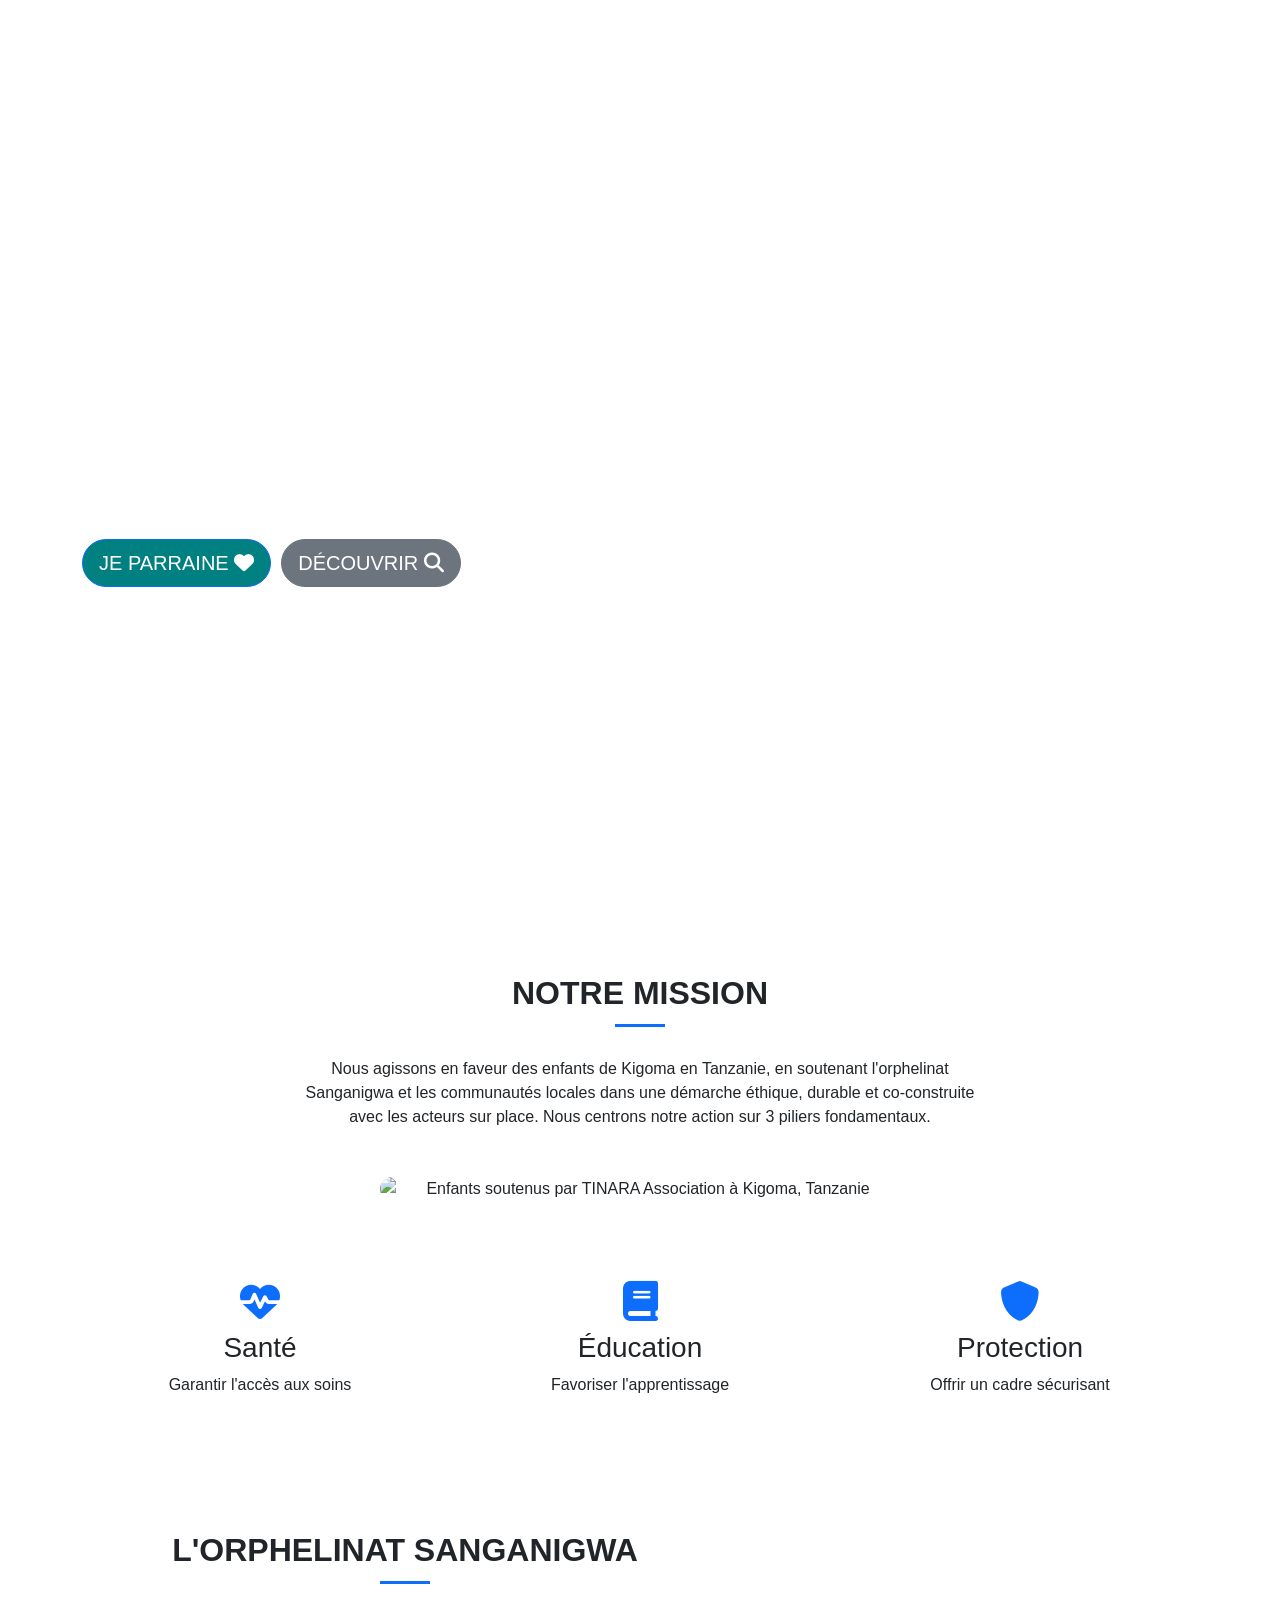
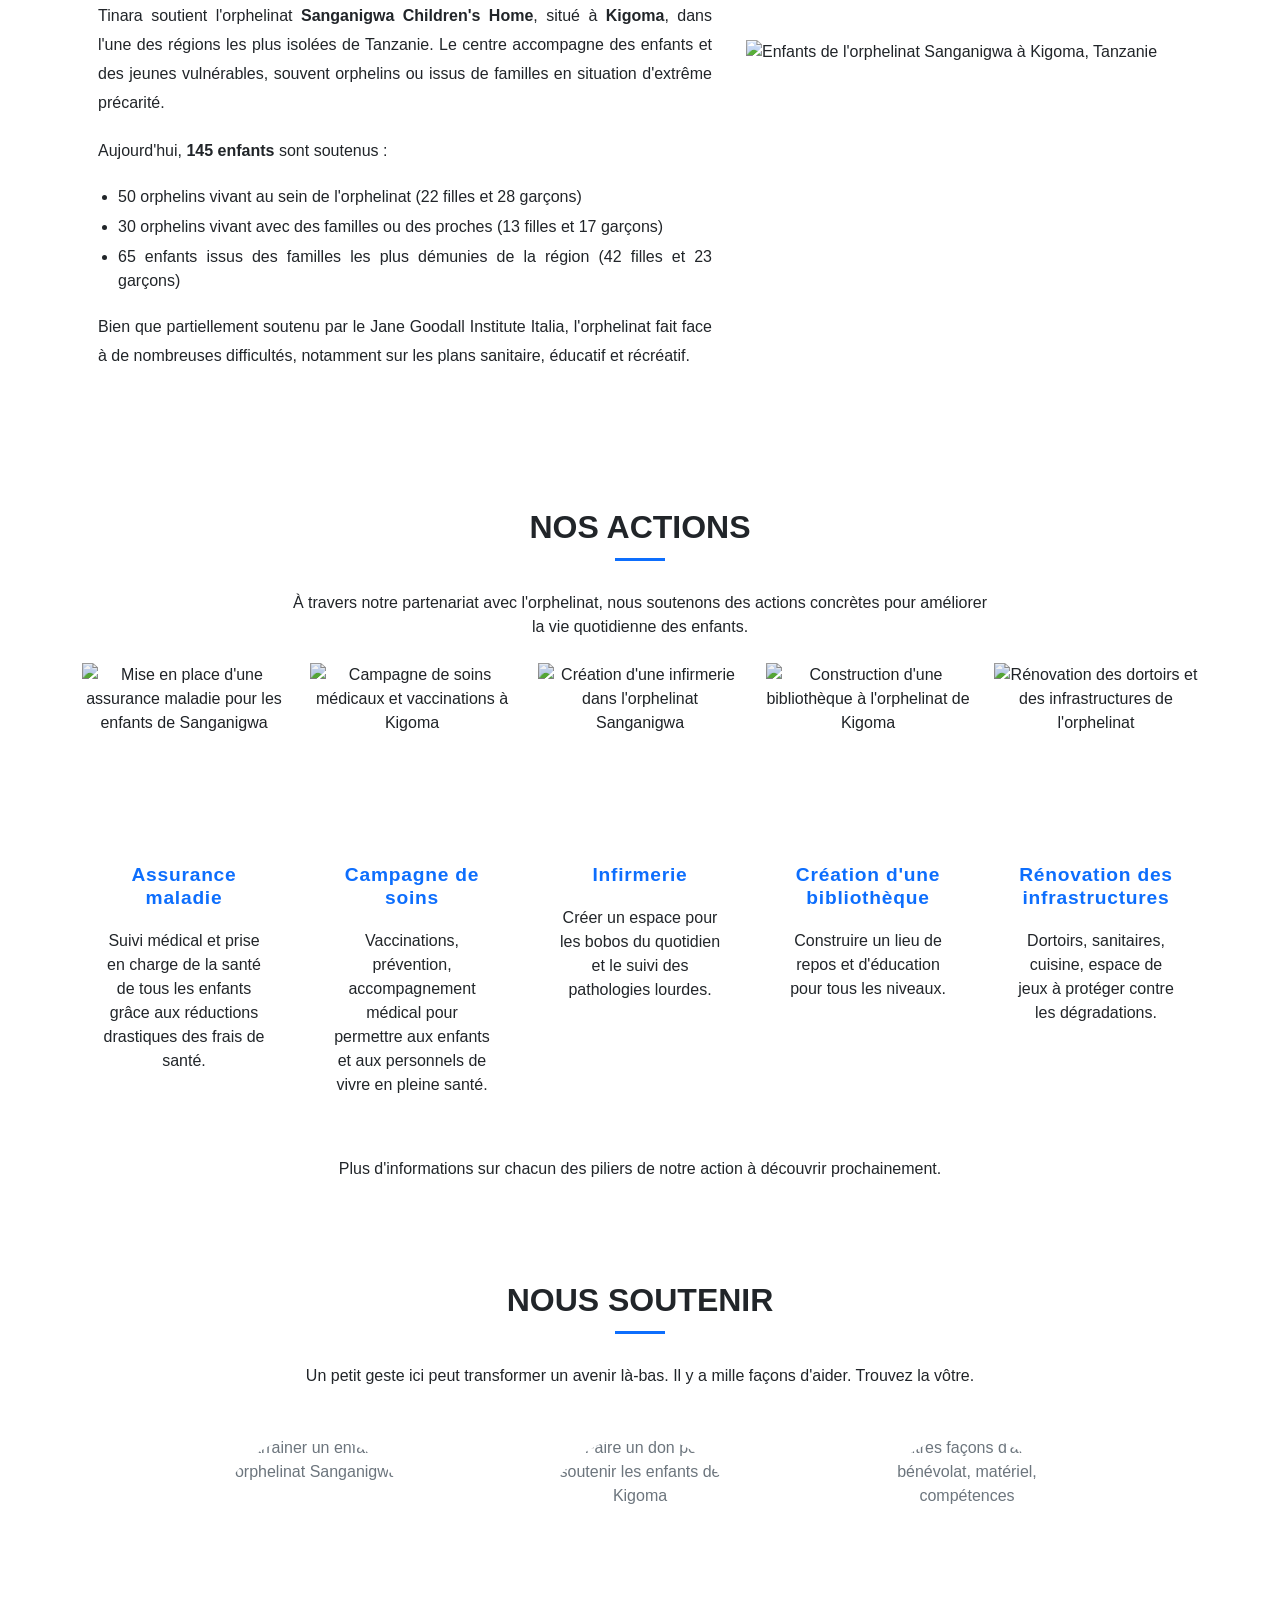
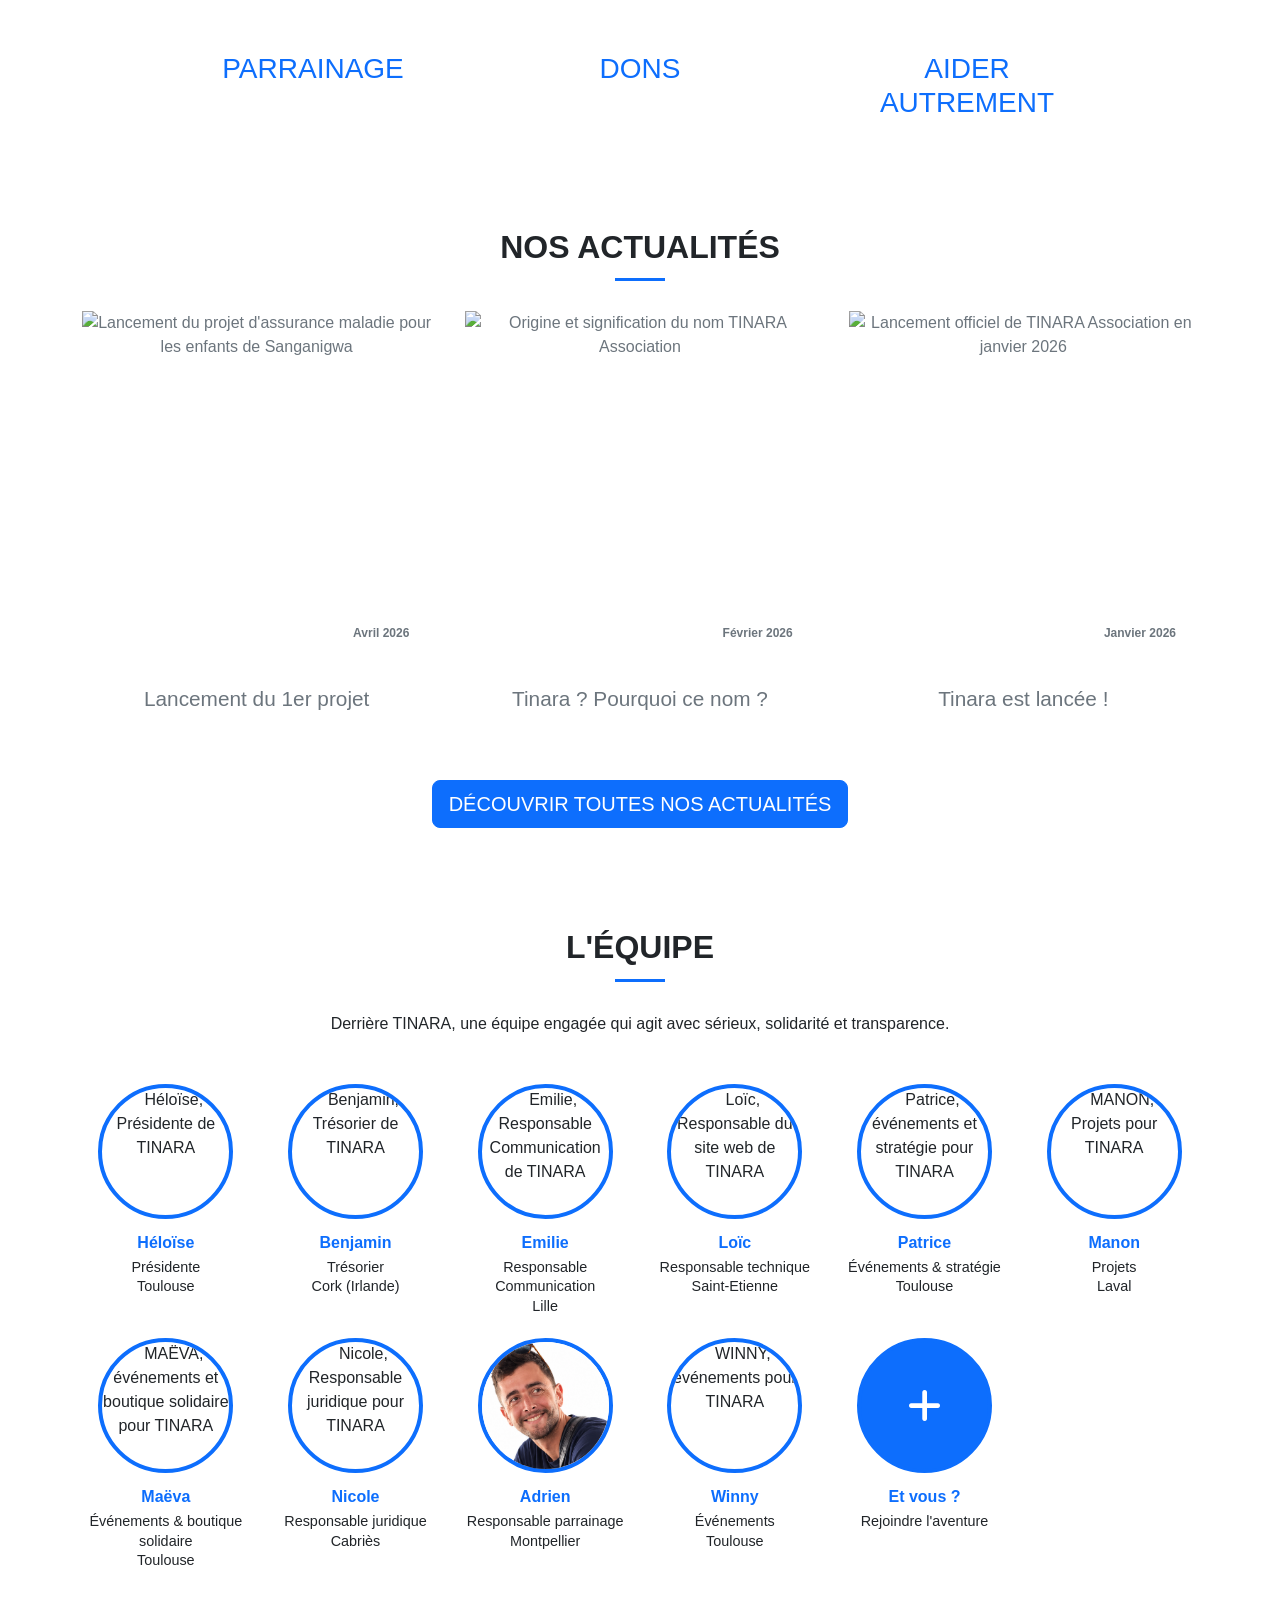
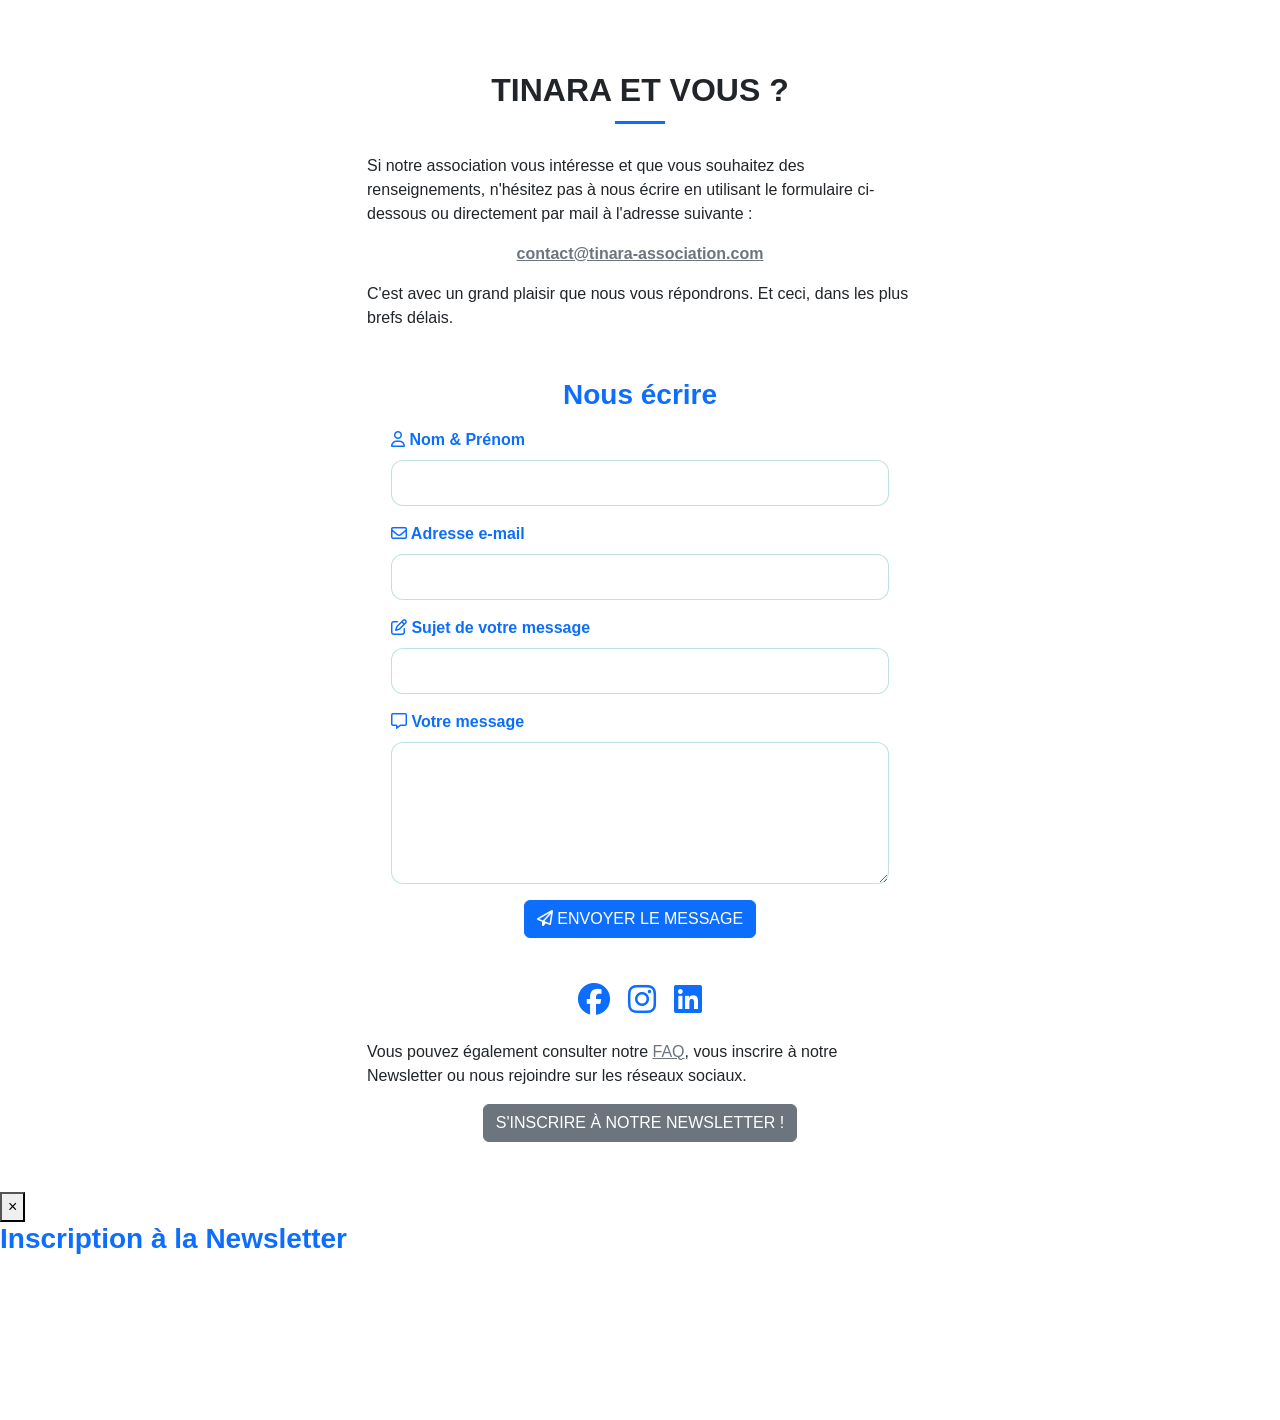
==== commit de1e2880: "ajout article et photo team adrien" ====
--- a/index.html
+++ b/index.html
@@ -427,7 +427,7 @@
                     <div class="team-member">
 
                         <img src="/assets/images/equipe/Patrice.jpg"
-                            alt="Patrice, événements et stratégie pour TINARA"
+                            alt="MANON, Projets pour TINARA"
                             class="team-photo"
                             loading="lazy">
 
@@ -441,7 +441,7 @@
                     <div class="team-member">
 
                         <img src="/assets/images/equipe/Patrice.jpg"
-                            alt="Patrice, événements et stratégie pour TINARA"
+                            alt="MAËVA, événements et boutique solidaire pour TINARA"
                             class="team-photo"
                             loading="lazy">
 
@@ -455,7 +455,7 @@
                     <div class="team-member">
 
                         <img src="/assets/images/equipe/Patrice.jpg"
-                            alt="Patrice, événements et stratégie pour TINARA"
+                            alt="Nicole, Responsable juridique pour TINARA"
                             class="team-photo"
                             loading="lazy">
 
@@ -468,8 +468,8 @@
                     <!-- ADRIEN -->
                     <div class="team-member">
 
-                        <img src="/assets/images/equipe/Patrice.jpg"
-                            alt="Patrice, événements et stratégie pour TINARA"
+                        <img src="/assets/images/equipe/Adrien.png"
+                            alt="Adrien, Responsable parrainage"
                             class="team-photo"
                             loading="lazy">
 
@@ -483,7 +483,7 @@
                     <div class="team-member">
 
                         <img src="/assets/images/equipe/Patrice.jpg"
-                            alt="Patrice, événements et stratégie pour TINARA"
+                            alt="WINNY, événements pour TINARA"
                             class="team-photo"
                             loading="lazy">
 
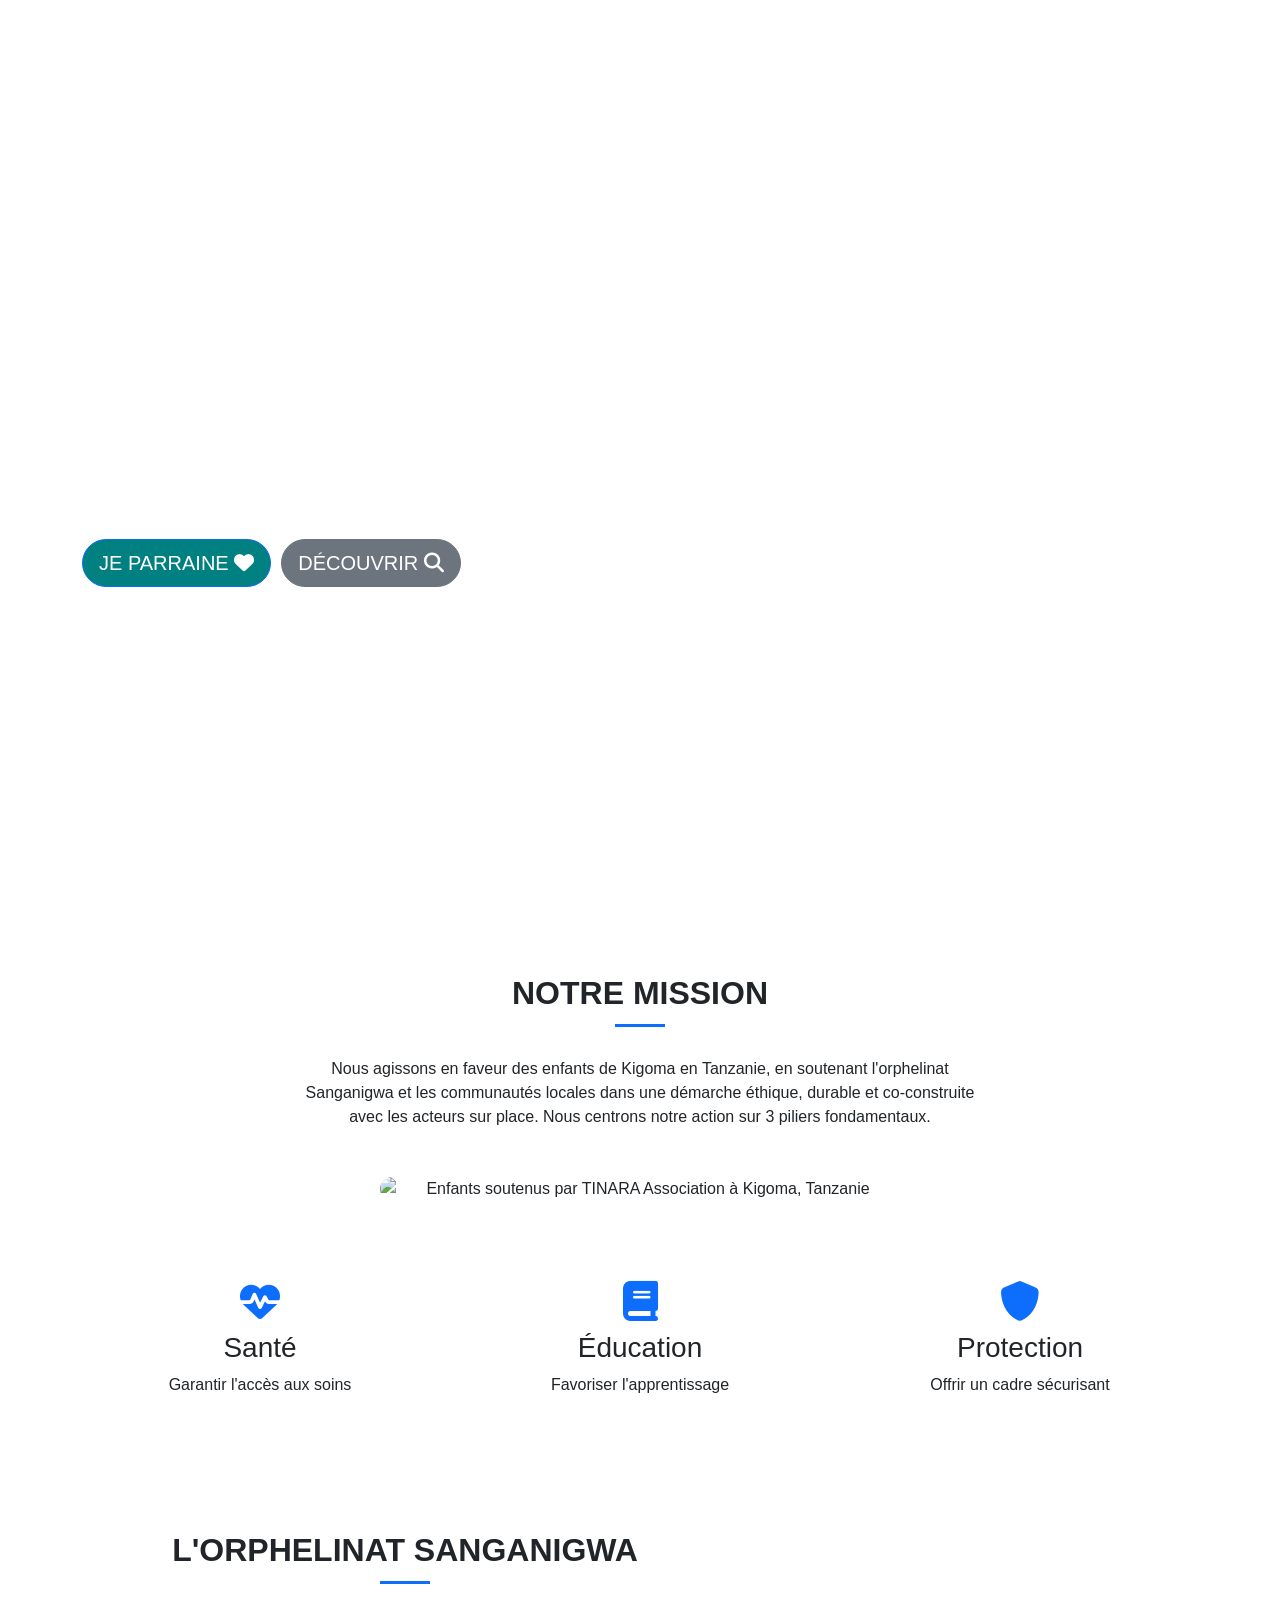
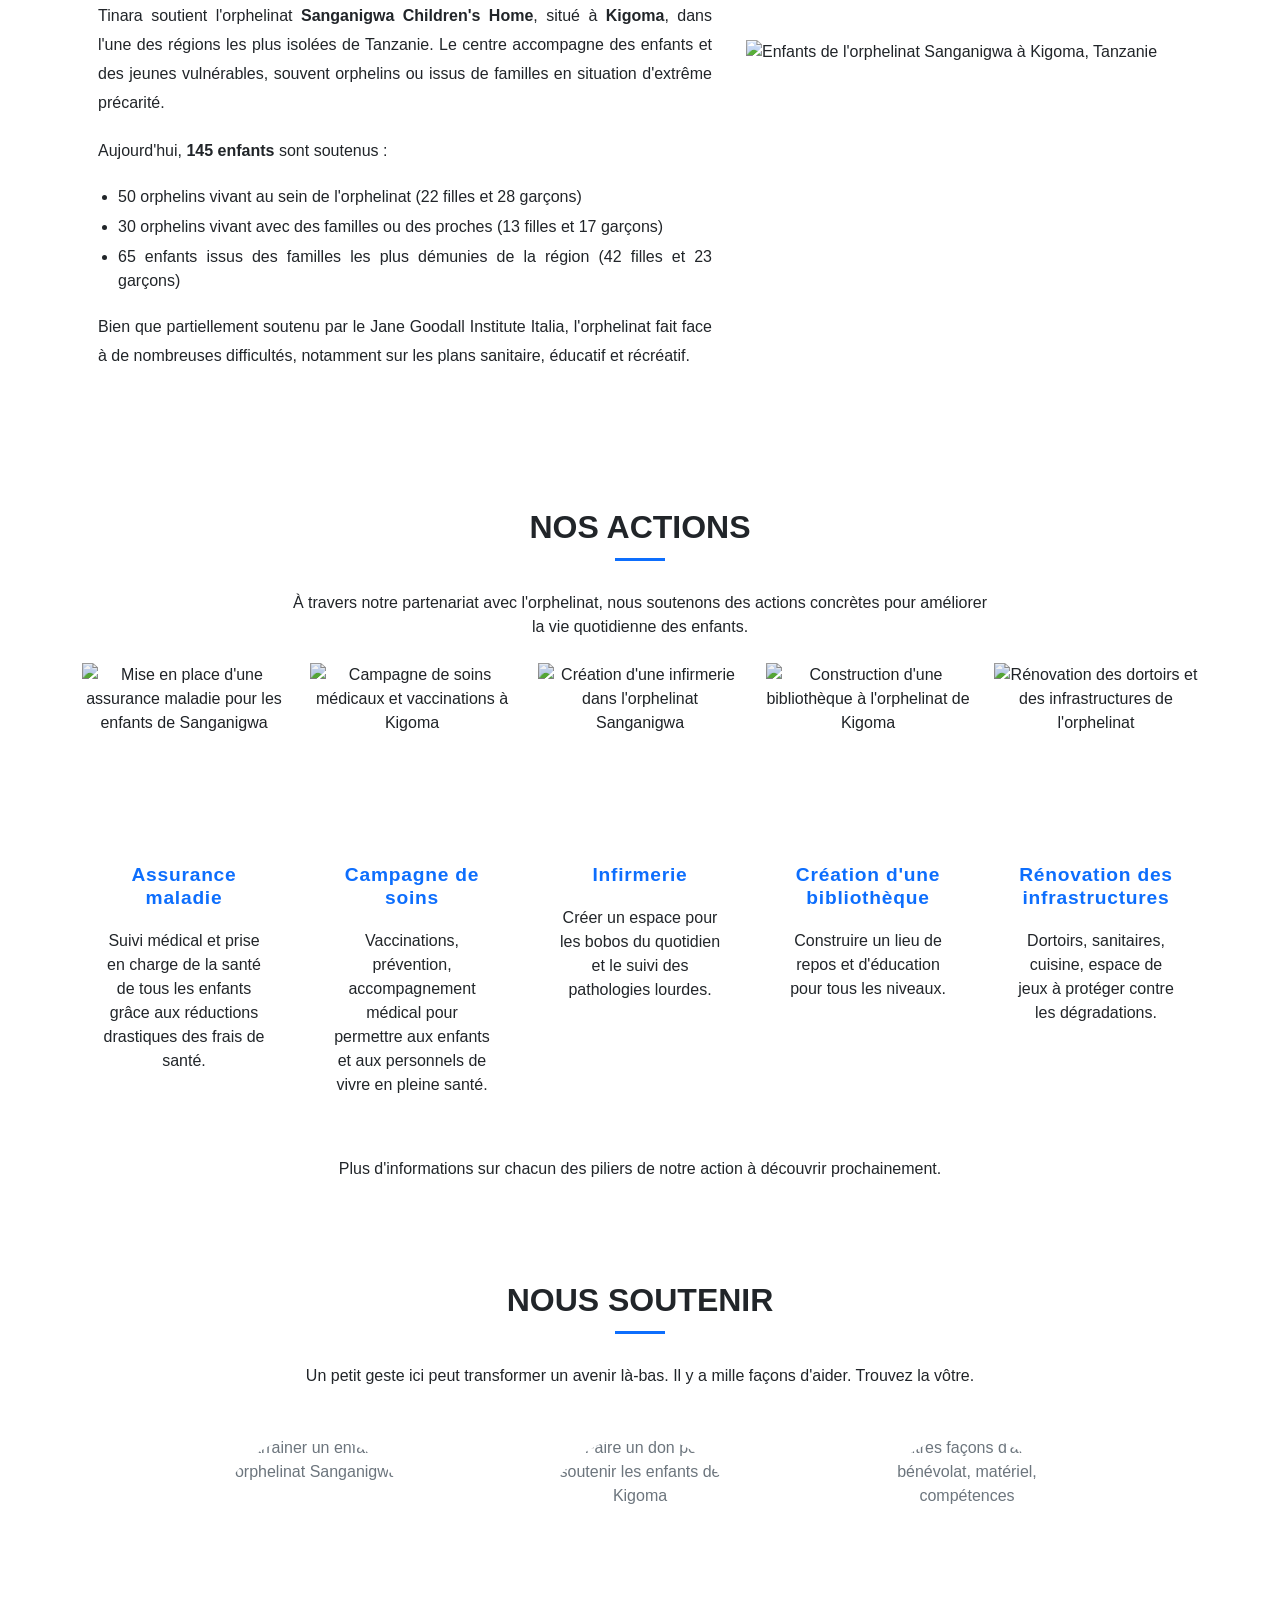
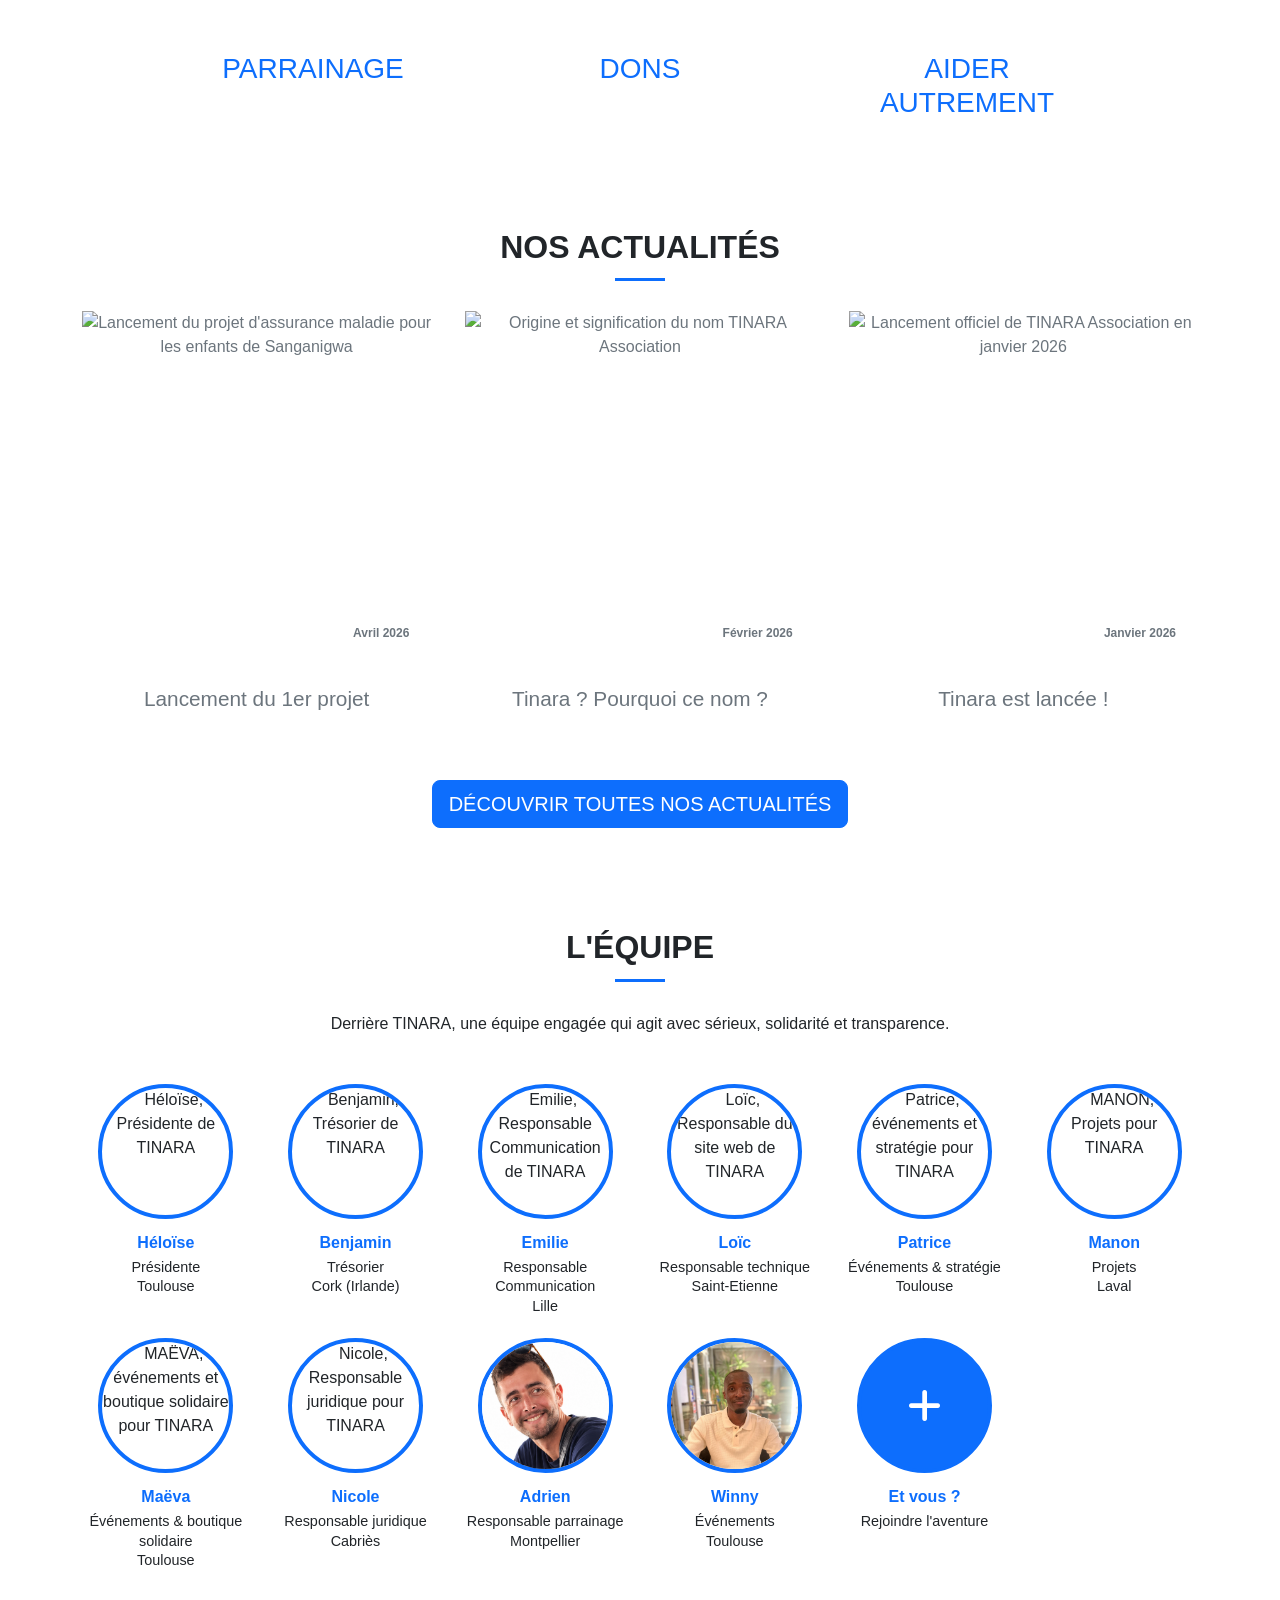
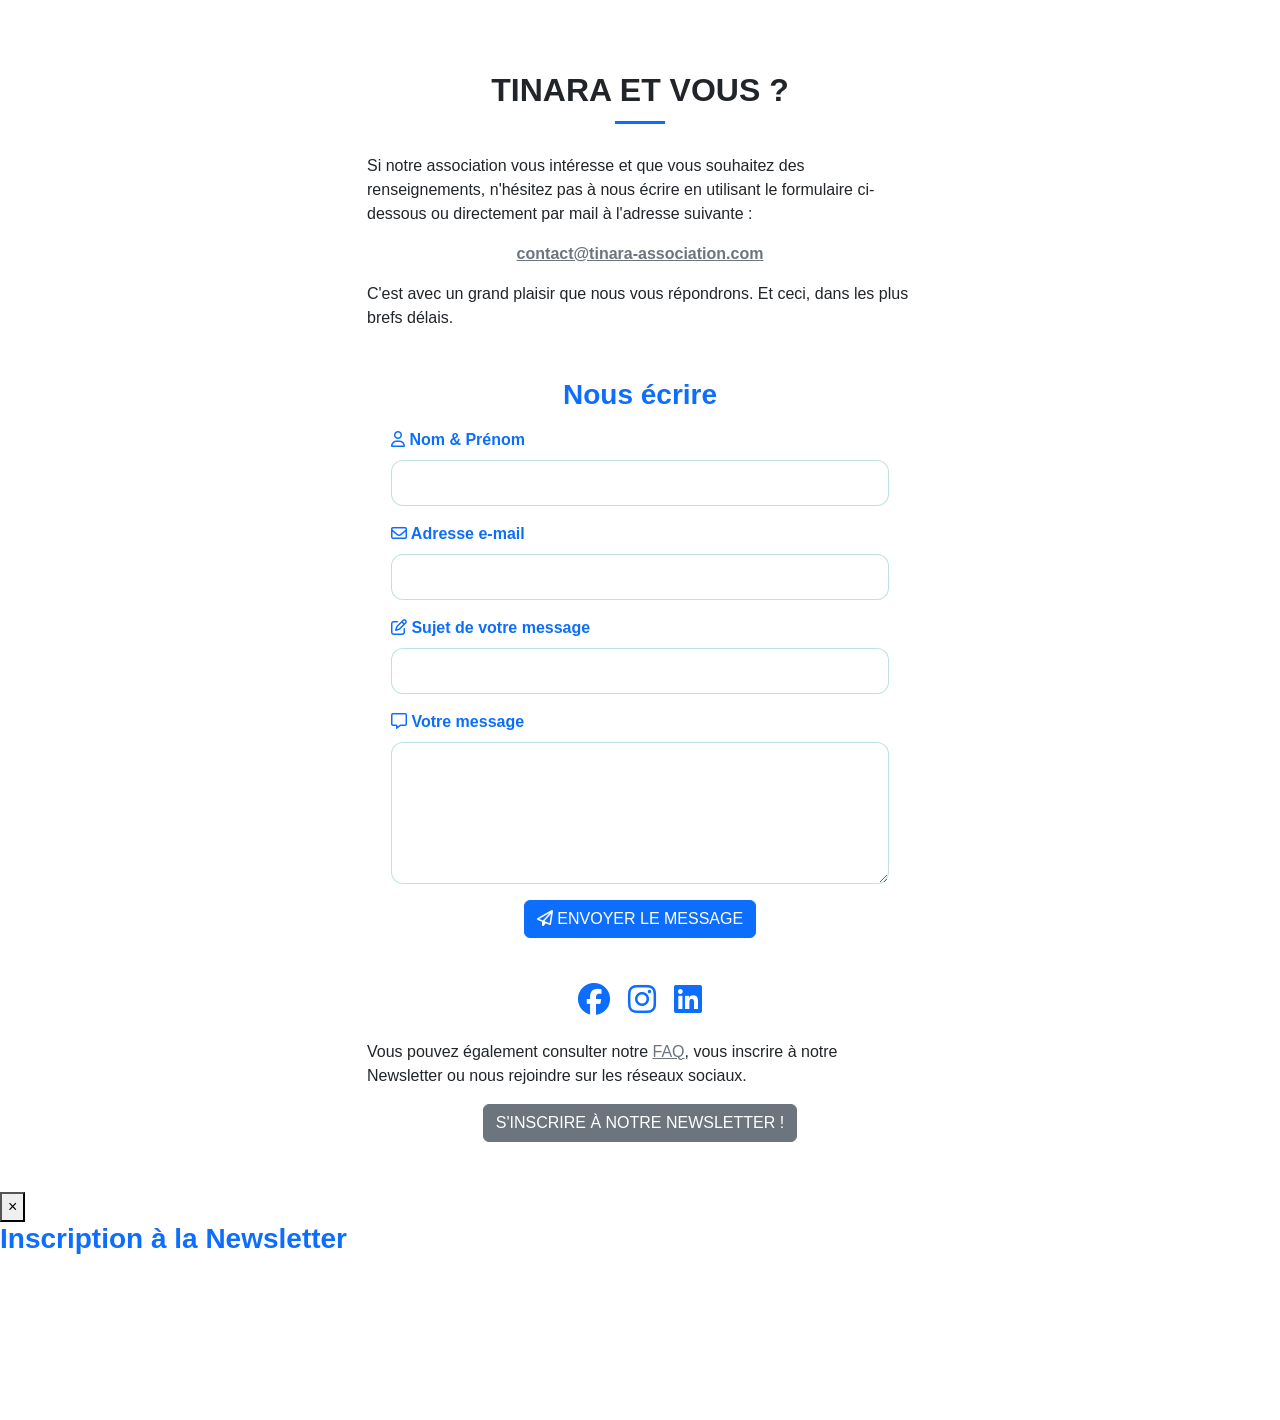
==== commit 9e0a3f56: "modif actualites + ajout team" ====
--- a/index.html
+++ b/index.html
@@ -482,7 +482,7 @@
                     <!-- WINNY -->
                     <div class="team-member">
 
-                        <img src="/assets/images/equipe/Patrice.jpg"
+                        <img src="/assets/images/equipe/winny.jpeg"
                             alt="WINNY, événements pour TINARA"
                             class="team-photo"
                             loading="lazy">
